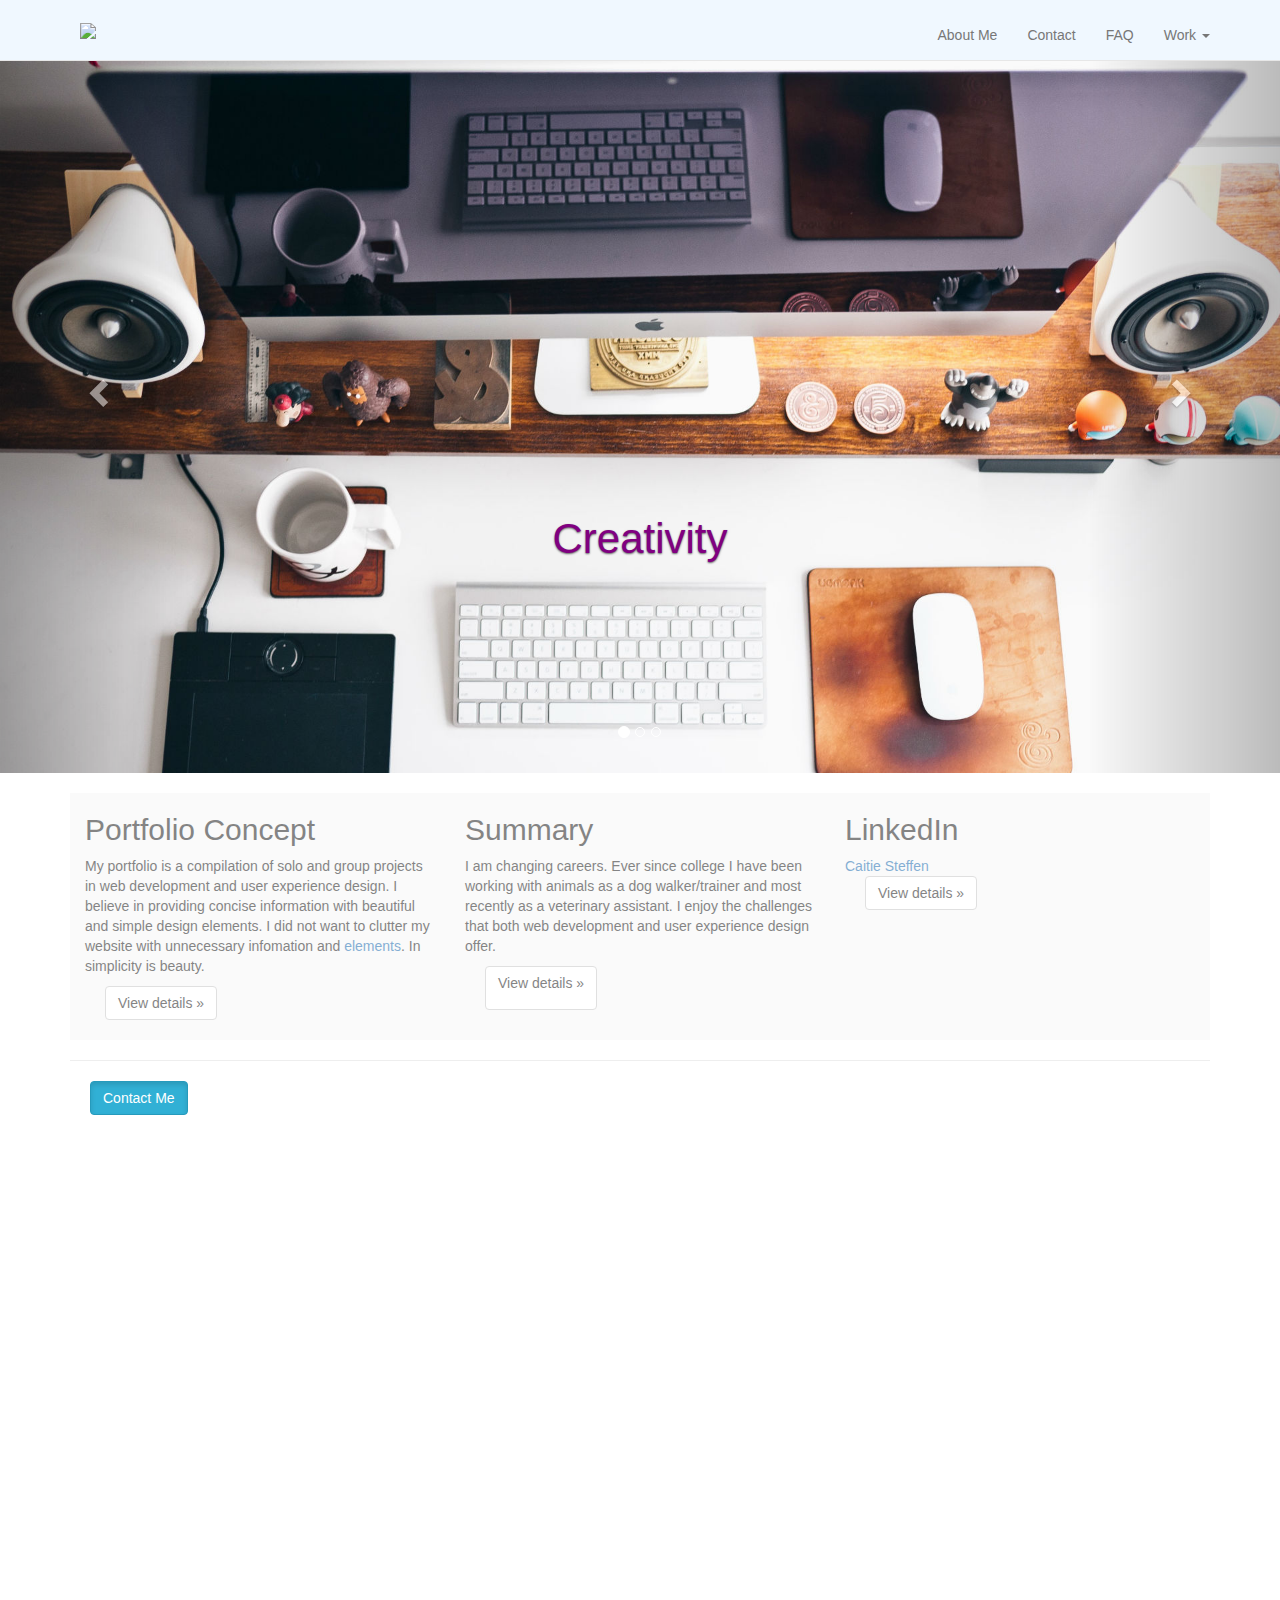
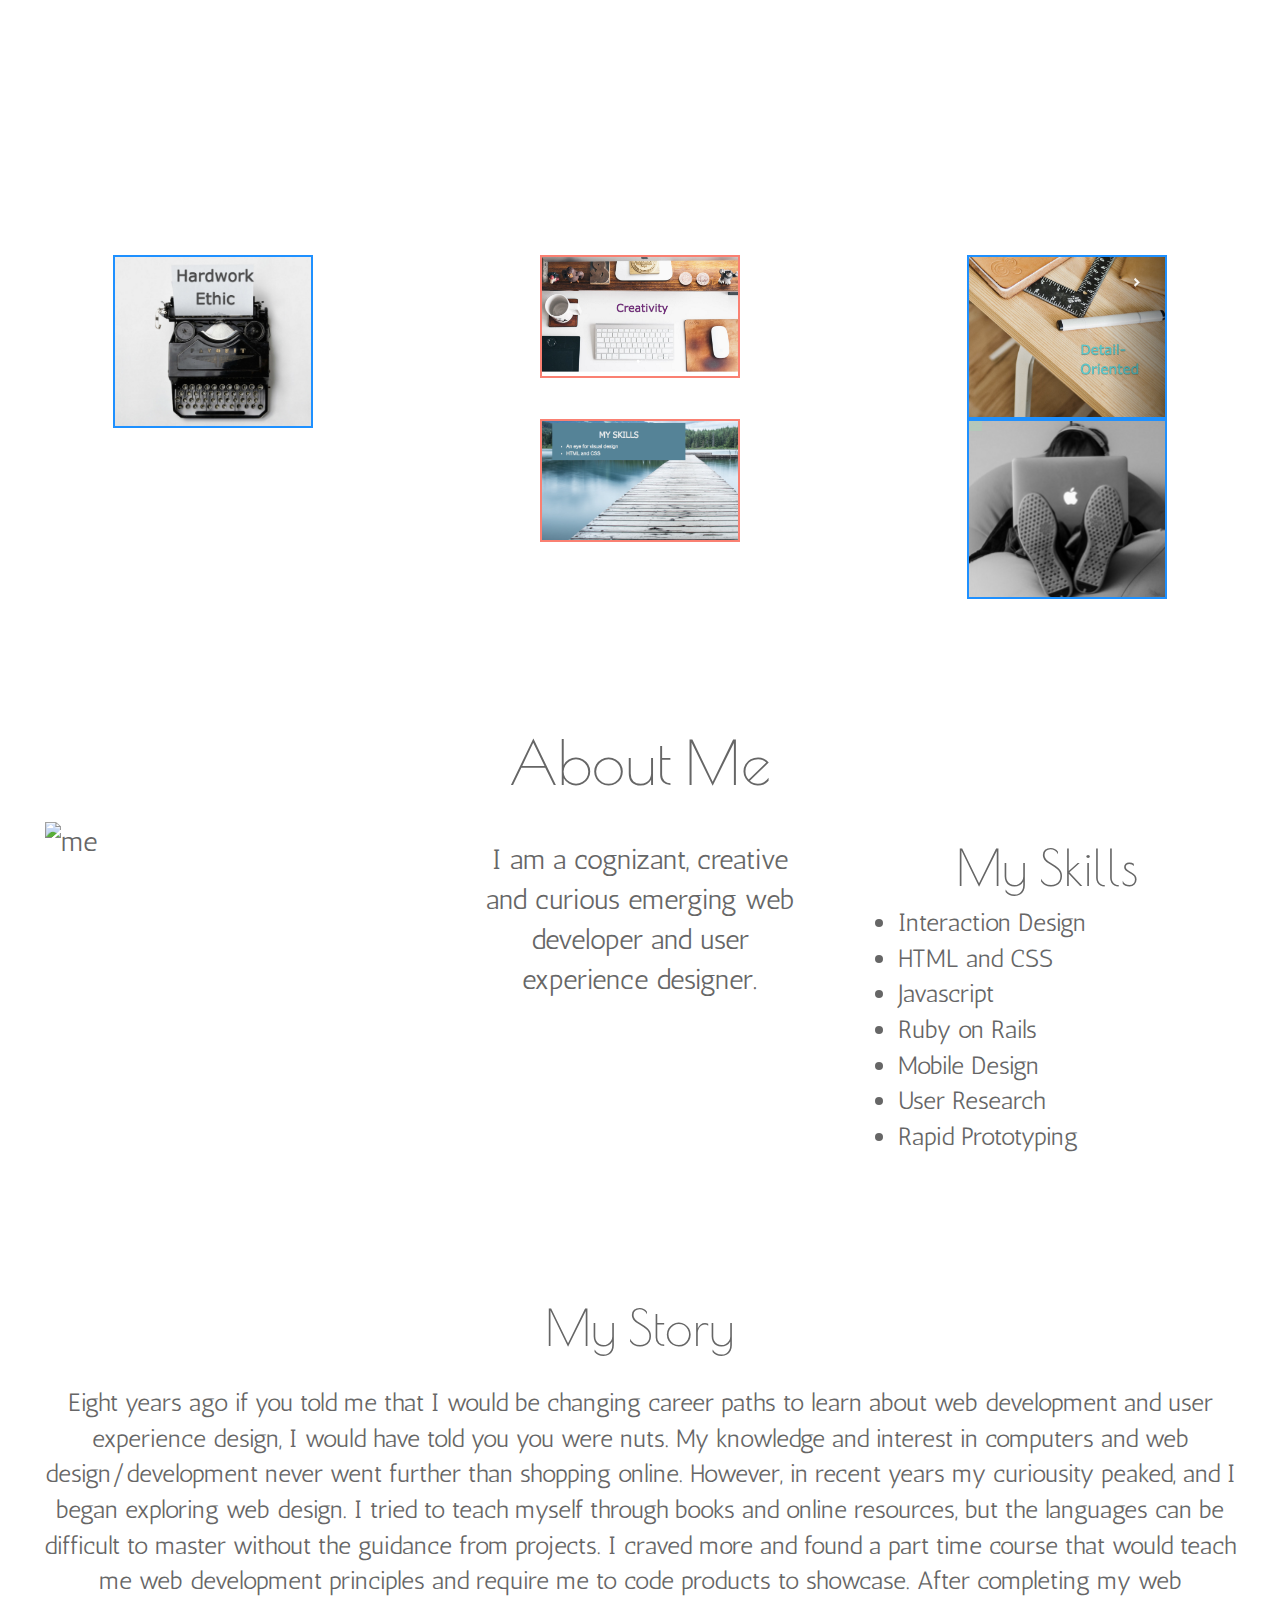
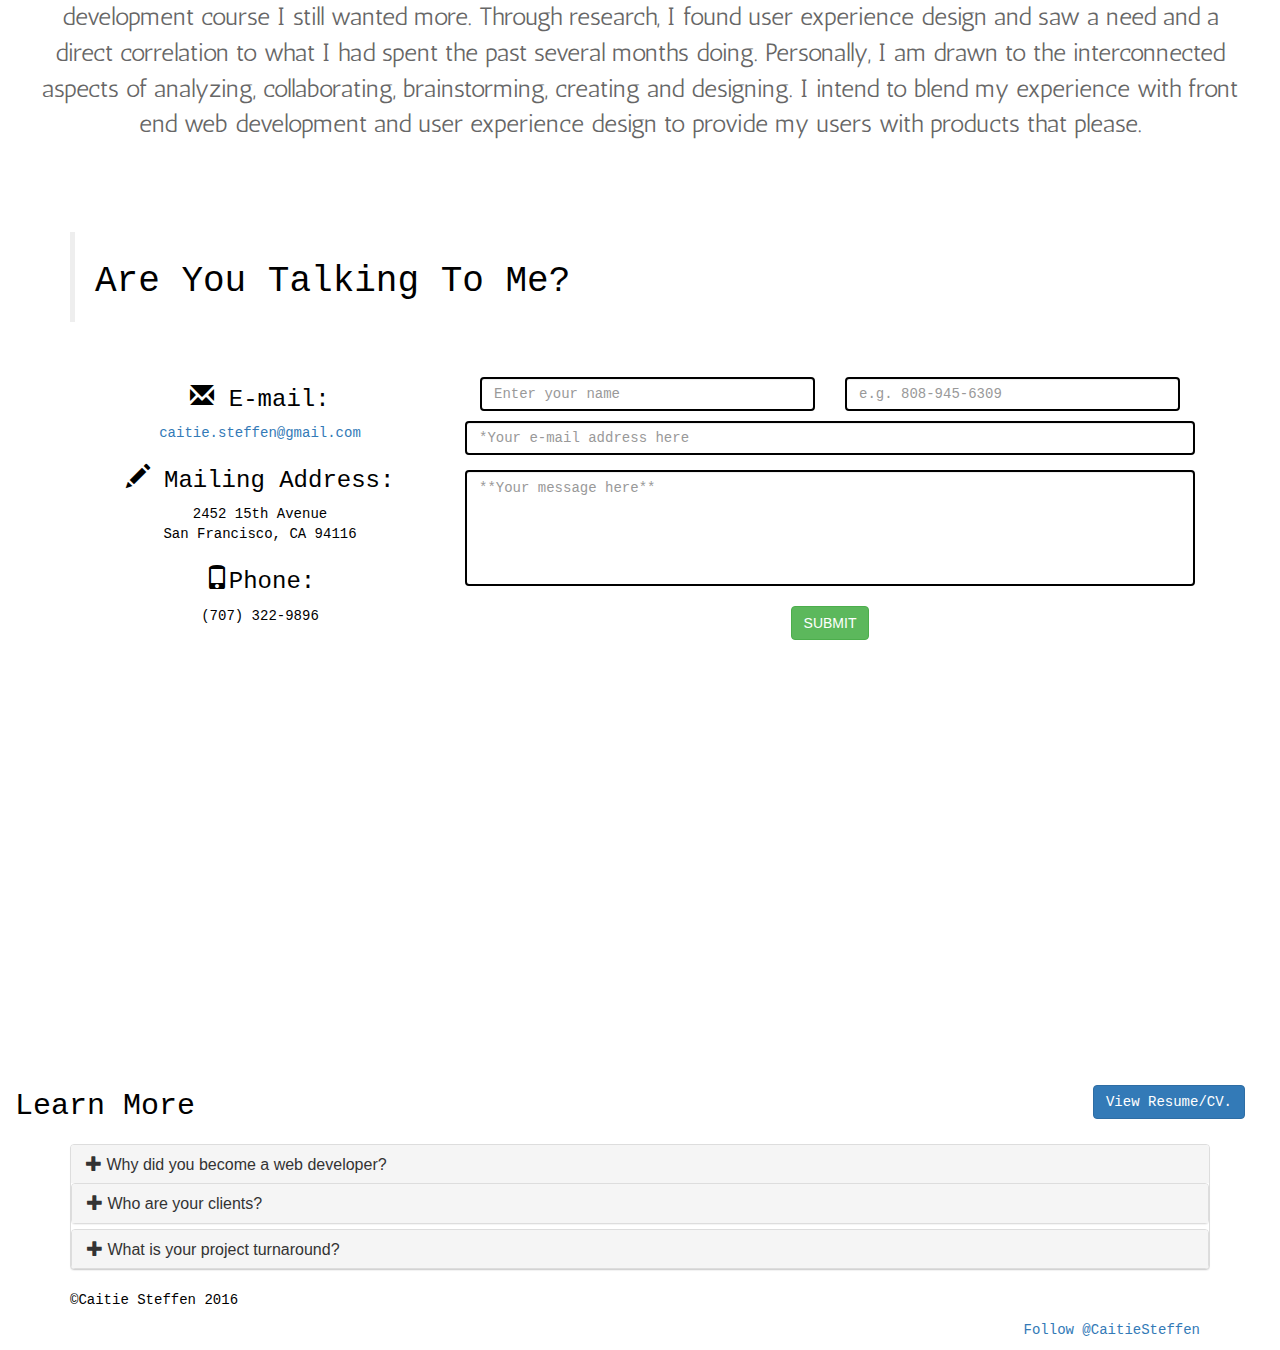
==== index.html @ 273c5be8 "removed image in about section" ====
<!DOCTYPE html>
<html lang="en">
  <head>
    <meta charset="utf-8">
    <meta http-equiv="X-UA-Compatible" content="IE=edge">
    <meta name="viewport" content="width=device-width, initial-scale=1">
    <!-- The above 3 meta tags *must* come first in the head; any other head content must come *after* these tags -->

    <title>Home</title>

    <!-- Bootstrap core CSS -->
    <link rel="stylesheet" href="http://maxcdn.bootstrapcdn.com/bootstrap/3.3.5/css/bootstrap.min.css">

    <!-- Custom styles for this template go here -->

    <link rel="stylesheet" href="css/styles.css">
    <!-- Google fonts -->
    <link href="https://fonts.googleapis.com/css?family=Poiret+One" rel="stylesheet">
    <link href="https://fonts.googleapis.com/css?family=Antic" rel="stylesheet">
    <!-- HTML5 shim and Respond.js for IE8 support of HTML5 elements and media queries -->
    <!--[if lt IE 9]>
      <script src="https://oss.maxcdn.com/html5shiv/3.7.2/html5shiv.min.js"></script>
      <script src="https://oss.maxcdn.com/respond/1.4.2/respond.min.js"></script>
    <![endif]-->
  
  </head>
    <body data-spy="scroll" data-target=".navbar">
      <!--navbar starts here-->
      <nav class="navbar navbar-default navbar-fixed-top" id="navbar" role="navigation">
        <div class="container-fluid">
          <div class="container anchor" id="process">
          <div class="navbar-header">
            <button type="button" class="navbar-toggle" data-toggle="collapse" data-target=".navbar-collapse">
              <span class="sr-only">Toggle navigation</span>
              <span class="icon-bar"></span>
              <span class="icon-bar"></span>
              <span class="icon bar"></span>
            </button>
            <div class="CS" "navbar-brand">
              <a href="#">
                <img src="img/logo.png"></img>
              </a>
            </div> <!--end projectName -->
          </div> <!--end navbar-header -->

        <nav class="navbar-collapse collapse">
          <ul class="nav navbar-nav navbar-right">
              <li><a href="#about">About Me</a></li>
               <li><a href="#contact">Contact</a></li>
              <li><a href="#FAQ">FAQ</a></li>
              <li role="presentation" class="dropdown">
                <a class="dropdown-toggle" data-toggle="dropdown" href="#" role="button" aria-haspopup="true" aria-expanded="false">
                  Work <span class="caret"></span>
                </a>
                <ul class="dropdown-menu">
                  <li><a href="#image1">Project 1</a></li>
                  <li><a href="#image6">Project 2</a></li>
                </ul>
              </li>
            </ul>
                
          </nav>
        </div><!--end nav container-->
      </nav><!--end navbar-->
  <!--Main text-->
  <div id="carousel-example-generic" class="carousel slide" data-ride="carousel">
    <!-- Indicators -->
    <ol class="carousel-indicators">
      <li data-target="#carousel-example-generic" data-slide-to="0" class="active"></li>
      <li data-target="#carousel-example-generic" data-slide-to="1"></li>
      <li data-target="#carousel-example-generic" data-slide-to="2"></li>
    </ol>

    <!-- Wrapper for slides -->
    <div class="carousel-inner" role="listbox">
      <div class="item active">
        <img src="img/phi1.jpg" alt="desktop">
        <div class="carousel-caption">
          <p class="subhead">Creativity</p>
        </div>
      </div>
      <div class="item">
        <img src="img/phi2.jpg" alt="typewriter">
        <div class="carousel-caption">
          <p class="subtext">Hardwork<br>Ethic</p>
        </div>
      </div>
      <div class="item">
        <img src="img/phi3.jpg" alt="desk">
        <div class="carousel-caption">
          <p class="sub">Detail-Oriented</p>
        </div>
      </div>
    </div>

    <!-- Controls -->
    <a class="left carousel-control" href="#carousel-example-generic" role="button" data-slide="prev">
      <span class="glyphicon glyphicon-chevron-left" aria-hidden="true"></span>
      <span class="sr-only">Previous</span>
    </a>
    <a class="right carousel-control" href="#carousel-example-generic" role="button" data-slide="next">
      <span class="glyphicon glyphicon-chevron-right" aria-hidden="true"></span>
      <span class="sr-only">Next</span>
    </a>
  </div>

    <div class="container">
      <!-- Example row of columns -->
      <div class="row" id="columns">
        <div class="col-md-4">
          <h2>Portfolio Concept</h2>
          <p>My portfolio is a compilation of solo and group projects in web development and user experience design. I believe in providing concise information with beautiful and simple design elements. I did not want to clutter my website with unnecessary infomation and <a href="#" title="More information" id="item1">elements</a>. In simplicity is beauty.</p>
          <p><button type="button" class="btn btn-default" data-toggle="tooltip" data-placement="top" title="More Information">View details &raquo;</button></p>
        </div><!-- /col -->
        <div class="col-md-4">
          <h2>Summary</h2>
          <p>I am changing careers. Ever since college I have been working with animals as a dog walker/trainer and most recently as a veterinary assistant. I enjoy the challenges that both web development and user experience design offer.  </p>
          <p><button type="button" class="btn btn-default" data-toggle="tooltip" data-placement="bottom" title="More Information">View details &raquo;</a></p>
        </div><!-- /col -->
        <div class="col-md-4">
          <h2>LinkedIn</h2>
          <div class="LI-profile-badge"  data-version="v1" data-size="medium" data-locale="en_US" data-type="vertical" data-theme="light" data-vanity="caitie-steffen"><a class="LI-simple-link" href='https://www.linkedin.com/in/caitie-steffen?trk=profile-badge'>Caitie Steffen</a></div>
          <p><button type="button" class="btn btn-default" data-toggle="tooltip" data-placement="right" title="More Information">View details &raquo;</button></p>
       </div><!-- /col -->
      </div><!-- /row -->

      <hr>
      <p><a class="btn btn-info btn-default active" href="#contact">Contact Me</a></p>
    </div> <!-- /container -->
    <div class="embed-responsive embed-responsive-16by9">
      <iframe width="560" height="315" id="apple" src="https://www.youtube.com/embed/TJ1SDXbij8Y" frameborder="0" allowfullscreen></iframe>
    </div><!--video-->
    <!--Work section-->
    <div class="container-fluid">
      <div class="row"
      id="work"></div>
    </div><!--row-->
    </div><!-- container -->
    <!--About section-->
    <div class="container" id="about">
      <div class="grouping">
        <div class="header">
          <h1>About Me</h1>
        </div><!-- header -->
      <div class="container-fluid">
      <div class="row"id="skills"></div>
        <div class="col-md-4 col-xs-6"><img class="idea" alt="me"></div>
        <div class="col-md-4 col-xs-6">
          <p>I am a cognizant, creative and curious emerging web developer and user experience designer.</p></div>
        <div class="col-md-4 col-xs-6">
          <h3>My Skills</h3>
            <ul id="skill-list">
              <li>Interaction Design <a href="#" title="More Information" id="item2"></a></li>
              <li>HTML and CSS</li>
              <li>Javascript</li>
              <li>Ruby on Rails</li>
              <li>Mobile Design</li>
              <li>User Research</li>
              <li>Rapid Prototyping</li>
          </ul></div>
        </div><!--skills-->
      <div class="main_text">
        <h3>My Story</h3>
        <p>Eight years ago if you told me that I would be changing career paths to learn about web development and user experience design, I would have told you you were nuts. My knowledge and interest in computers and web design/development never went further than shopping online. However, in recent years my curiousity peaked, and I began exploring web design. I tried to teach myself through books and online resources, but the languages can be difficult to master without the guidance from projects. I craved more and found a part time course that would teach me web development principles and require me to code products to showcase. After completing my web development course I still wanted more. Through research, I found user experience design and saw a need and a direct correlation to what I had spent the past several months doing. Personally, I am drawn to the interconnected aspects of analyzing, collaborating, brainstorming, creating and designing. I intend to blend my experience with front end web development and user experience design to provide my users with products that please.</p>
      <div class="clearfix"></div>
    
      </div><!-- main text-->
    </div><!--div grouping-->
    </div><!--div container-fluid-->
    </div><!--about container-->
    <!--contact section-->
    <div class="container" id="contact" data-stellar-background-ratio="0.5">
      <div class="container" id="info">
        <blockquote>  
        <h1>Are You Talking To Me?</h1>
        </blockquote>
      </div><!-- contact container -->
      <div class="container">
        <div class="row" id="information">
        <div class="col-lg-4 col-md-4">
          <h3><span class="glyphicon glyphicon-envelope"></span> E-mail:</h3>
          <a class="mail" href="http://gmail.com">caitie.steffen@gmail.com</a>
          <h3><span class="glyphicon glyphicon-pencil"></span> Mailing Address:</h3>
          <p>2452 15th Avenue<br>San Francisco, CA 94116</p>
          <h3><span class="glyphicon glyphicon-phone"> </span>Phone:</h3>
          <p>(707) 322-9896</p>
        </div>
        <div class="col-lg-8 col-md-8">
          <form>
            <div class="form-group">
              <div class="col-md-6 col-sm-6">
              <input type="text" class="form-control" name="name" id="name" placeholder="Enter your name">
              <label class="sr-only" for="name">First and Last Name:</label>
              </input>
            </div>
            </div><!--name-->
            <div class="form-group"> 
              <div class="col-md-6 col-sm-6"> 
              <input type="tel" class="form-control" name="phone" id="phone" pattern="^\d{3}-\d{3}-\d{4}$" placeholder="e.g. 808-945-6309" optional="optional"><label class="sr-only" for="phonenum">Phone Number:</label>
              </input>  
            </div>
            </div><!--phone-->
            <div class="form-group">
              <input type="email" class="form-control" name="email" id="email" required="required" placeholder="*Your e-mail address here">
              <label class="sr-only" title="enter an e-mail address" for="email">Email Address:</label>
              </input>
            </div><!--email-->
            <textarea style="resize:none"class="form-control"name="message-area"id="message-area"cols="40"rows="5" required="required"placeholder="**Your message here**"class="message-box"></textarea>
              <p id="char-count"></p>
              <p id="visible-comment"></p>
            <button type="submit" class="btn btn-success" id="form">Submit</button>
          </form>
        </div>
      </div><!-- row -->
    </div><!--contact-->
    <!--comment out
    <iframe width="100%" height="450" frameborder="0" style="border:0" src="https://www.google.com/maps/embed/v1/place?q=place_id:ChIJYecpZ5N9j4ART267RrbVii4&key=AIzaSyC7C6fE78wDiqAfyLgjjH3JO01crHCf-30" allowfullscreen></iframe>-->
    <div id="map"></div>
    <div class="row">
      <h2 class="learn-more">Learn More</h2>
        <div class="modal-button">
          <button class="btn btn-primary" data-toggle="modal" data-target="#myModal">View Resume/CV.</button>
        </div>
        <div id="myModal" class="modal fade" role="dialog" data-backdrop="static" data-keyboard="false">
          <div class="modal-dialog modal-lg">
          <!--modal content-->
            <div class="modal-content">
              <div class="modal-header">
                <h4 class="modal-title" id="myModalLabel">Resume</h4>
                <button type="button" class="close" data-dismiss="modal" aria-label="Close"><span aria-hidden="true">&times;</span></button>
              </div>
              <div class="modal-body">
                <embed id="resume" src="">
              </div><!--modal body-->
            </div><!--modal content-->
          </div><!--modal dialog-->
        </div><!--#mymodal-->
      </div><!--learn more-->
      <!--FAQ section-->
      <div class="container" id="FAQ">
          <div class="panel-group" id="accordion">
          <div class="panel panel-default">
          <div class="panel-heading">
            <h4 class="panel-title">
              <a data-toggle="collapse" data-parent="#missingcode" href="#collapseOne">
                <a data-toggle="collapse" data-parent="#accordion" href="#collapseOne"><span class="glyphicon glyphicon-plus"></span></a> Why did you become a web developer?
              </a>
            </h4>
          </div>
      <div id="collapseOne" class="panel-collapse collapse">
        <div class="panel-body">
        I wanted to find a career that implemented design, writing and attention to detail.
        </div>
      </div>
      <div class="panel panel-default">
      <div class="panel-heading">
        <h4 class="panel-title">
          <a data-toggle="collapse" data-parent="#missingcode" href="#collapseTwo">
            <a data-toggle="collapse" data-parent="#accordion" href="#collapseTwo"><span class="glyphicon glyphicon-plus"></span></a> Who are your clients?
          </a>
        </h4>
      </div>
      <div id="collapseTwo" class="panel-collapse collapse">
        <div class="panel-body">
        My clients are primarily small businesses located in Northern California.
        </div>
      </div>
      </div>
      <div class="panel panel-default">
      <div class="panel-heading">
        <h4 class="panel-title">
          <a data-toggle="collapse" data-parent="#missingcode" href="#collapseThree">
            <a data-toggle="collapse" data-parent="#accordion" href="#collapseThree"><span class="glyphicon glyphicon-plus"></span></a> What is your project turnaround?
          </a>
        </h4>
      </div>
      <div id="collapseThree" class="panel-collapse collapse">
        <div class="panel-body">
        Depending on the varying amount of re-drafts and re-designs, I can produce a new websitie in approximately 3 weeks time. 
        </div>
      </div>
    </div>
    </div>
    </div><!-- container -->
  <footer>
  <div class="footer">&copy;Caitie Steffen 2016
  </div>
  <a href="https://twitter.com/CaitieSteffen" class="twitter-follow-button" data-show-count="false">Follow @CaitieSteffen</a>
  <div id="fb-root"></div>
  <div class="fb-like" data-href="https://www.lifeguard-parrot-17386.bitballoon.com" data-layout="standard" data-action="like" data-show-faces="false" data-share="true"></div>
  </footer>
 
    <!-- ============================= -->
    <!-- All your JavaScript comes now -->
    <!-- ============================= -->
  <script src="https://ajax.googleapis.com/ajax/libs/jquery/1.11.3/jquery.min.js"></script>
    <!-- Bootstrap core JS -->
  <script src="https://maxcdn.bootstrapcdn.com/bootstrap/3.3.5/js/bootstrap.min.js"></script>
    <!-- Can place script tags with JavaScript files here -->

  <script src="js/scripts.js"></script>
  <script src="js/work.js"></script>

  <script src="js/jquery.stellar.min.js"></script>

  <script src="https://maps.googleapis.com/maps/api/js?key=AIzaSyCFJTnB29jJ0-Kkfv5AQNoyLIBeI2yF3Jo&callback=initMap"
    async defer></script>


</body>
</html>
---- css/styles.css ----
/*Navbar*/

body {
	position: relative;
}
.CS {
	padding: 10px;
}
.anchor {
	padding-top: 10px
}
.mail:visited {
	color: #38eeff;
}
/*** Main text ***/

#carousel-example-generic {
	padding-top: 53px;
}
.carousel-caption p {
	font-size: 3em;
	font-family: verdana, tahoma, helvetica, sans-serif;
}
p.subhead {
	margin: 20%;
	color: #800080;
}
p.subtext {
	margin-bottom: 50%;
	color: #4a4a4a;
}
p.sub {
	margin: 30% 65% 60%;
	color: #00cdcd;
}
#columns {
	background: #f7f7f7;
	opacity: 0.6;
	margin: 20px 0 0;
}
#apple {
	padding: 20px;
}
#image4 {
	height: auto;
}
#image7 {
	height: auto;
}
.btn {
	margin: 0 20px 10px;
}
@media (max-width: 767px) {
	p.subhead,
	p.subtext,
	p.sub {
			display: none !important;
	}
}
.caption p {
	font-size: 1.5em;
	font-family: Verdana, tahoma, arial, sans-serif;
	text-align: center;
	position: relative;
	display: block !important;
}
/***work***/
.work-img {
	display: block;
	margin: auto;
	max-width: 200px;
	position: relative;
}
.info {
	position: absolute;
	top: 15%;
	left: 22%;
	color: #fff;
	font-family: Verdana;
	text-transform: Uppercase;
	font-weight: 700;
	letter-spacing: 0.5em;
	line-height: 1.6;
	display: none;
}
.proj-title {
	font-weight: 100;
}

/**** About ****/

#about {
	background-image: url("../img/nowhere.jpg");
	background-attachment: fixed;
	background-size: cover;
	width: auto;
	background-repeat: no-repeat;
	padding-bottom: 20px;
}
.grouping {
	width: 100%;
}
.grouping p {
	margin: 20px;
	text-align: center;
}
.header h1 {
	text-align: center;
	border: 5px solid white;
	margin: 10% 30px 20px;
}
img {
	max-width: 100%;
}
@media (max-width: 767px) {
	.container-fluid p {
		display: none !important;
	}
}
@media (max-width: 480px) {
	body.about {
		background-image: none !important;
		background-color: #e3e3e3;
	}
}
.main_text h3 {
	margin-top: 10%;
	padding: 10px;
}
.main_text p {
	clear: both;
	margin-bottom: 20px;
}

/*About typography*/

.header h1 {
	font-family: 'Poiret One', Geneva, verdana, Helvetica, Arial, sans-serif;
	font-size: 60px;
}
.header h3 {
	font-family: 'Poiret One', Geneva, verdana, Helvetica, Arial, sans-serif;
	font-size: 25px;
}
#about {
	font-family: 'Antic', Helvetica, Arial, sans-serif;
	color: #666666;
	font-size: 28px;
	-webkit-margin-before: 0;
}
ul#skill-list > li {
	font-family: 'Antic' Tahoma, Helvetica, Arial, sans-serif;
	font-size: 25px;
}
#about h3 {
	font-family: 'Poiret One', Helvetica, Arial, sans-serif;
	text-align: center;
	font-size: 50px;
}
.main_text p {
	text-align: center;
	font-size: 25px;
	font-weight: 200;
	font-family: 'Antic', tahoma, Helvetica, verdana, sans-serif;
}

/*** contact ***/

#contact {
	background-image: url("../img/connect.jpg");
	background-attachment: fixed;
	background-size: cover;
	width: 100%;
	color: black;
	padding-top: 50px;
	text-align: left;
	font-family: courier, helvetica, arial, sans-serif;
}
#information {
	text-align: center;
	display: inline;
	font-family: Courier, helvetica, arial, sans-serif;
	font-size: 1em;
} 
span.glyphicon:hover {
	background-color: white;
}
.contact h1 {
	color: #383838;
}

/** form **/

#phone,
#name {
	margin-bottom: 10px;
	width: 100%;
}
#form {
	margin: 10px;
	position: relative;
	font-family: verdana, arial, sans-serif;
	text-transform: uppercase;
}

/*Learn More*/

.learn-more {
	text-align: left;
	float: left;
	padding-left: 15px;
}
.modal-button {
	float: right;
	padding: 15px;
}
#resume {
	height: 500px;
	width: 100%;
	padding: 10px;
}
.top {
	background-color: #c2d6df;
}
.panel-title {
	font-family: verdana, helvetica, tahoma, sans-serif;
}
.panel-heading {
	background-color: #c2d6df;
}
.panel-body {
	font-family: tahoma, verdana, helvetica, sans-serif;
	text-decoration: none;
}

/*map*/
#map {
	height: 400px;
	width: 100%;
}

/*footer*/

.twitter-follow-button {
	margin: 10px;
	float: right;
}
.fb-like {
	margin: 10px;
	position: relative;
	left: 50%;
}
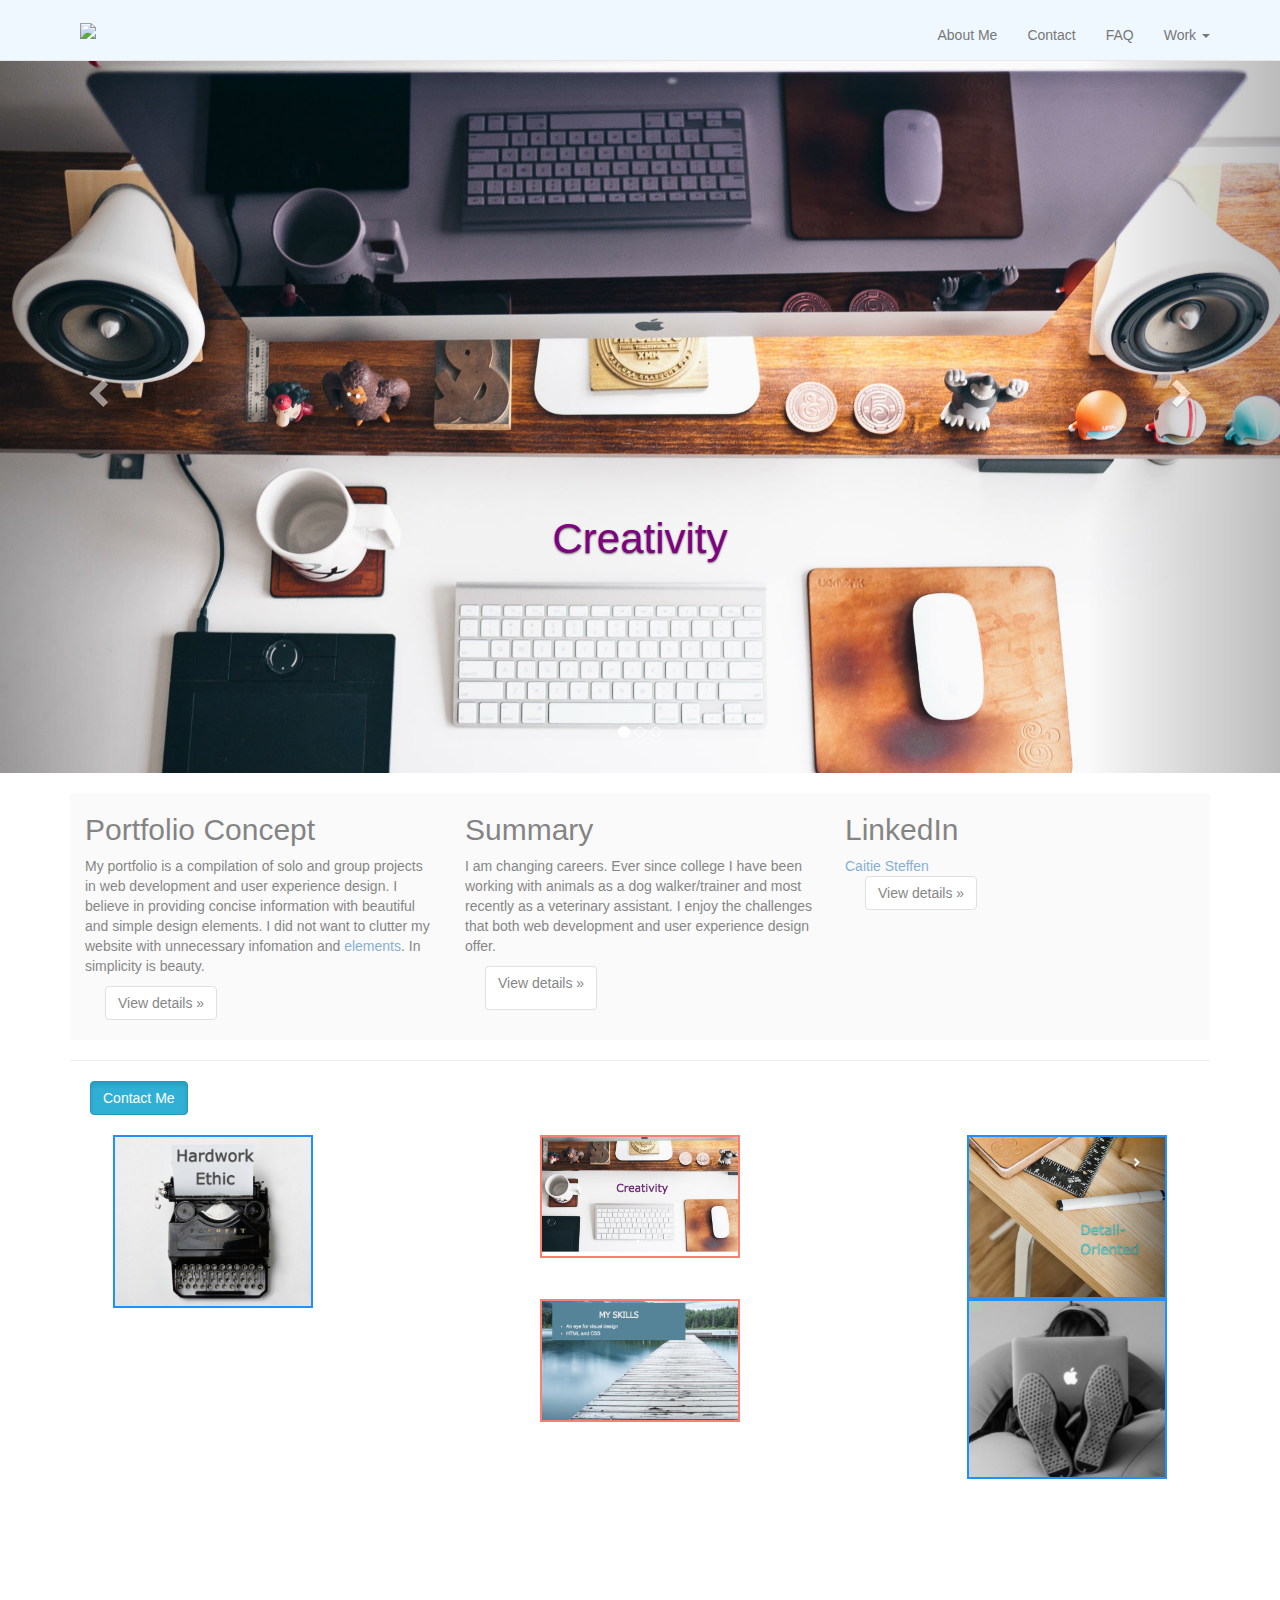
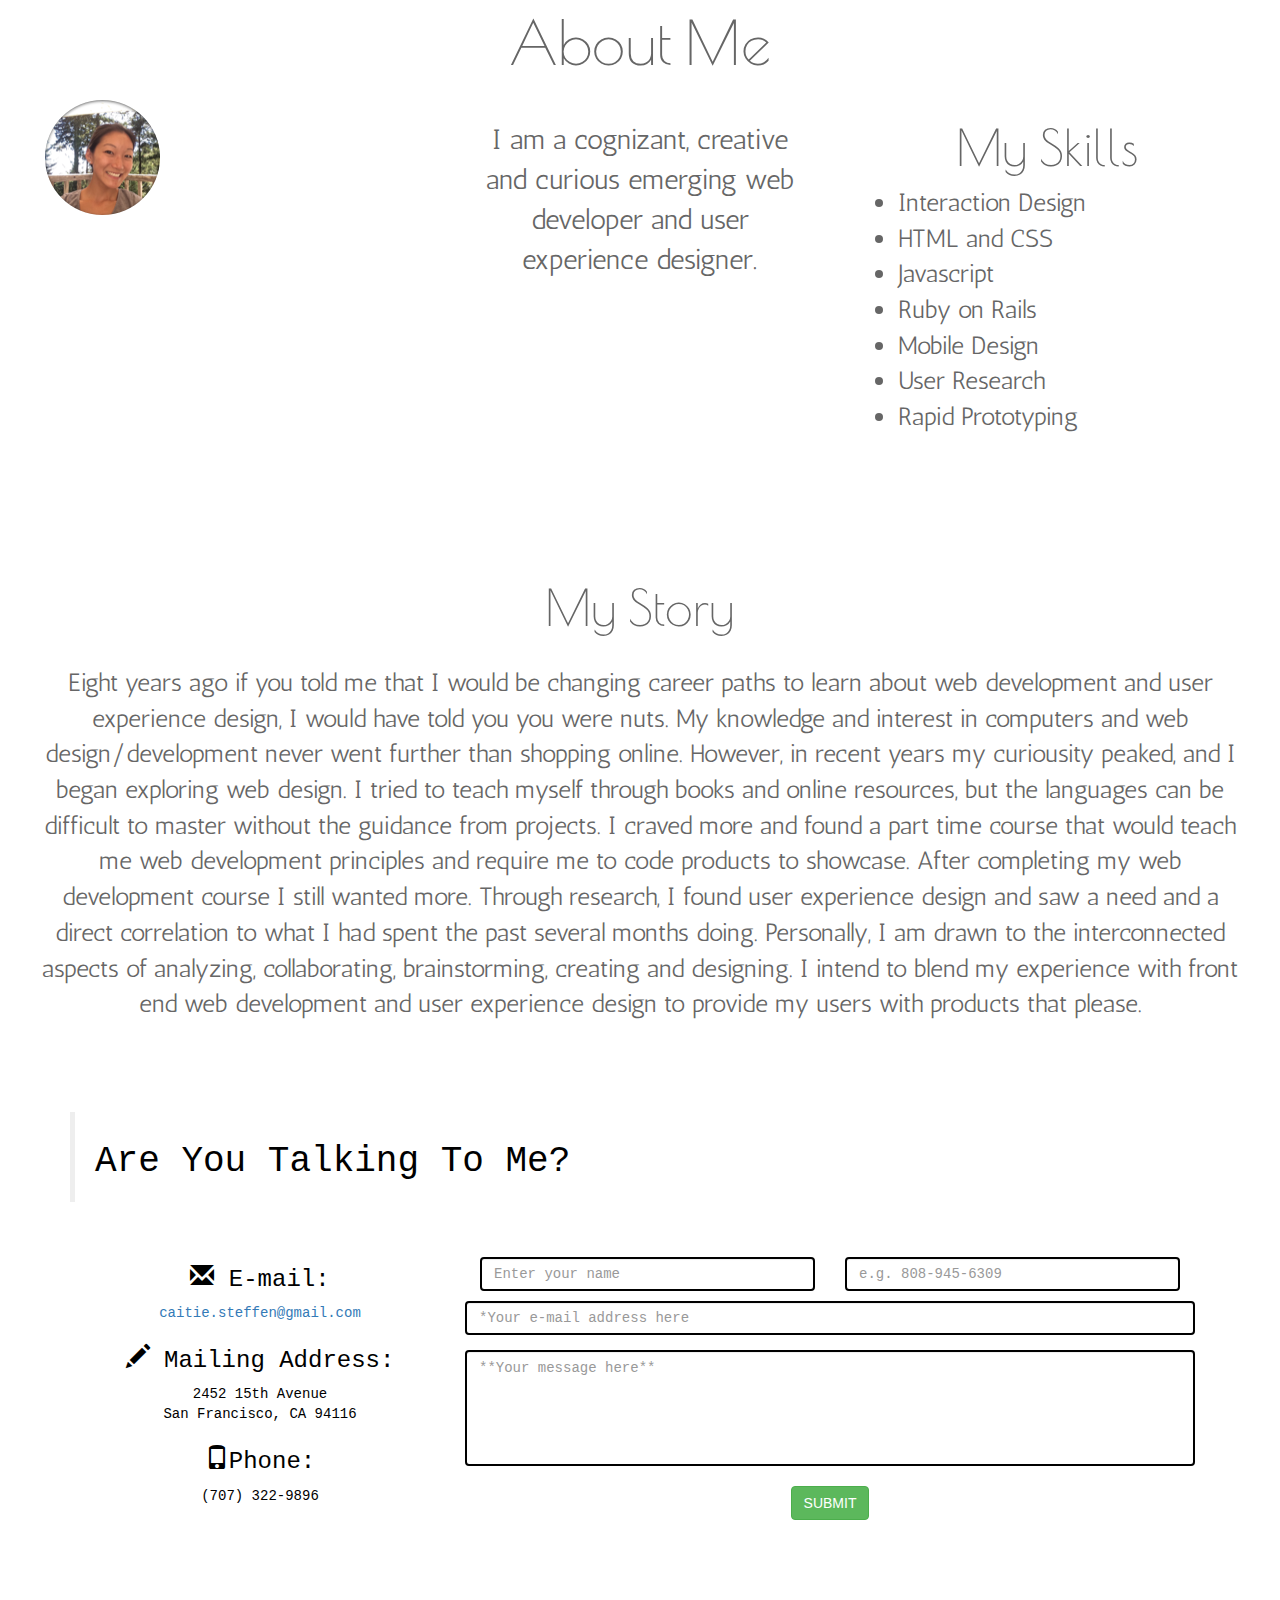
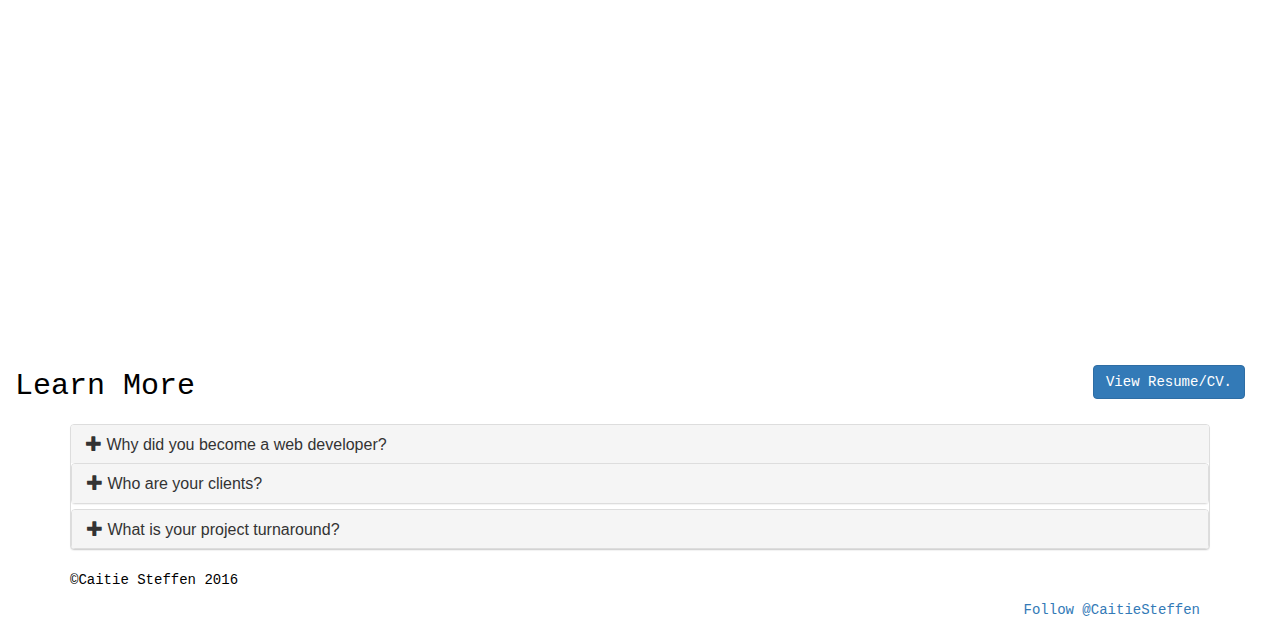
==== commit 2109699a: "added profile pic and resume" ====
--- a/index.html
+++ b/index.html
@@ -127,9 +127,6 @@
       <hr>
       <p><a class="btn btn-info btn-default active" href="#contact">Contact Me</a></p>
     </div> <!-- /container -->
-    <div class="embed-responsive embed-responsive-16by9">
-      <iframe width="560" height="315" id="apple" src="https://www.youtube.com/embed/TJ1SDXbij8Y" frameborder="0" allowfullscreen></iframe>
-    </div><!--video-->
     <!--Work section-->
     <div class="container-fluid">
       <div class="row"
@@ -144,7 +141,7 @@
         </div><!-- header -->
       <div class="container-fluid">
       <div class="row"id="skills"></div>
-        <div class="col-md-4 col-xs-6"><img class="idea" alt="me"></div>
+        <div class="col-md-4 col-xs-6"><img class="idea" src="img/profile.png" alt="me"></div>
         <div class="col-md-4 col-xs-6">
           <p>I am a cognizant, creative and curious emerging web developer and user experience designer.</p></div>
         <div class="col-md-4 col-xs-6">
@@ -230,7 +227,7 @@
                 <button type="button" class="close" data-dismiss="modal" aria-label="Close"><span aria-hidden="true">&times;</span></button>
               </div>
               <div class="modal-body">
-                <embed id="resume" src="">
+                <embed id="resume" src="resume.pdf">
               </div><!--modal body-->
             </div><!--modal content-->
           </div><!--modal dialog-->
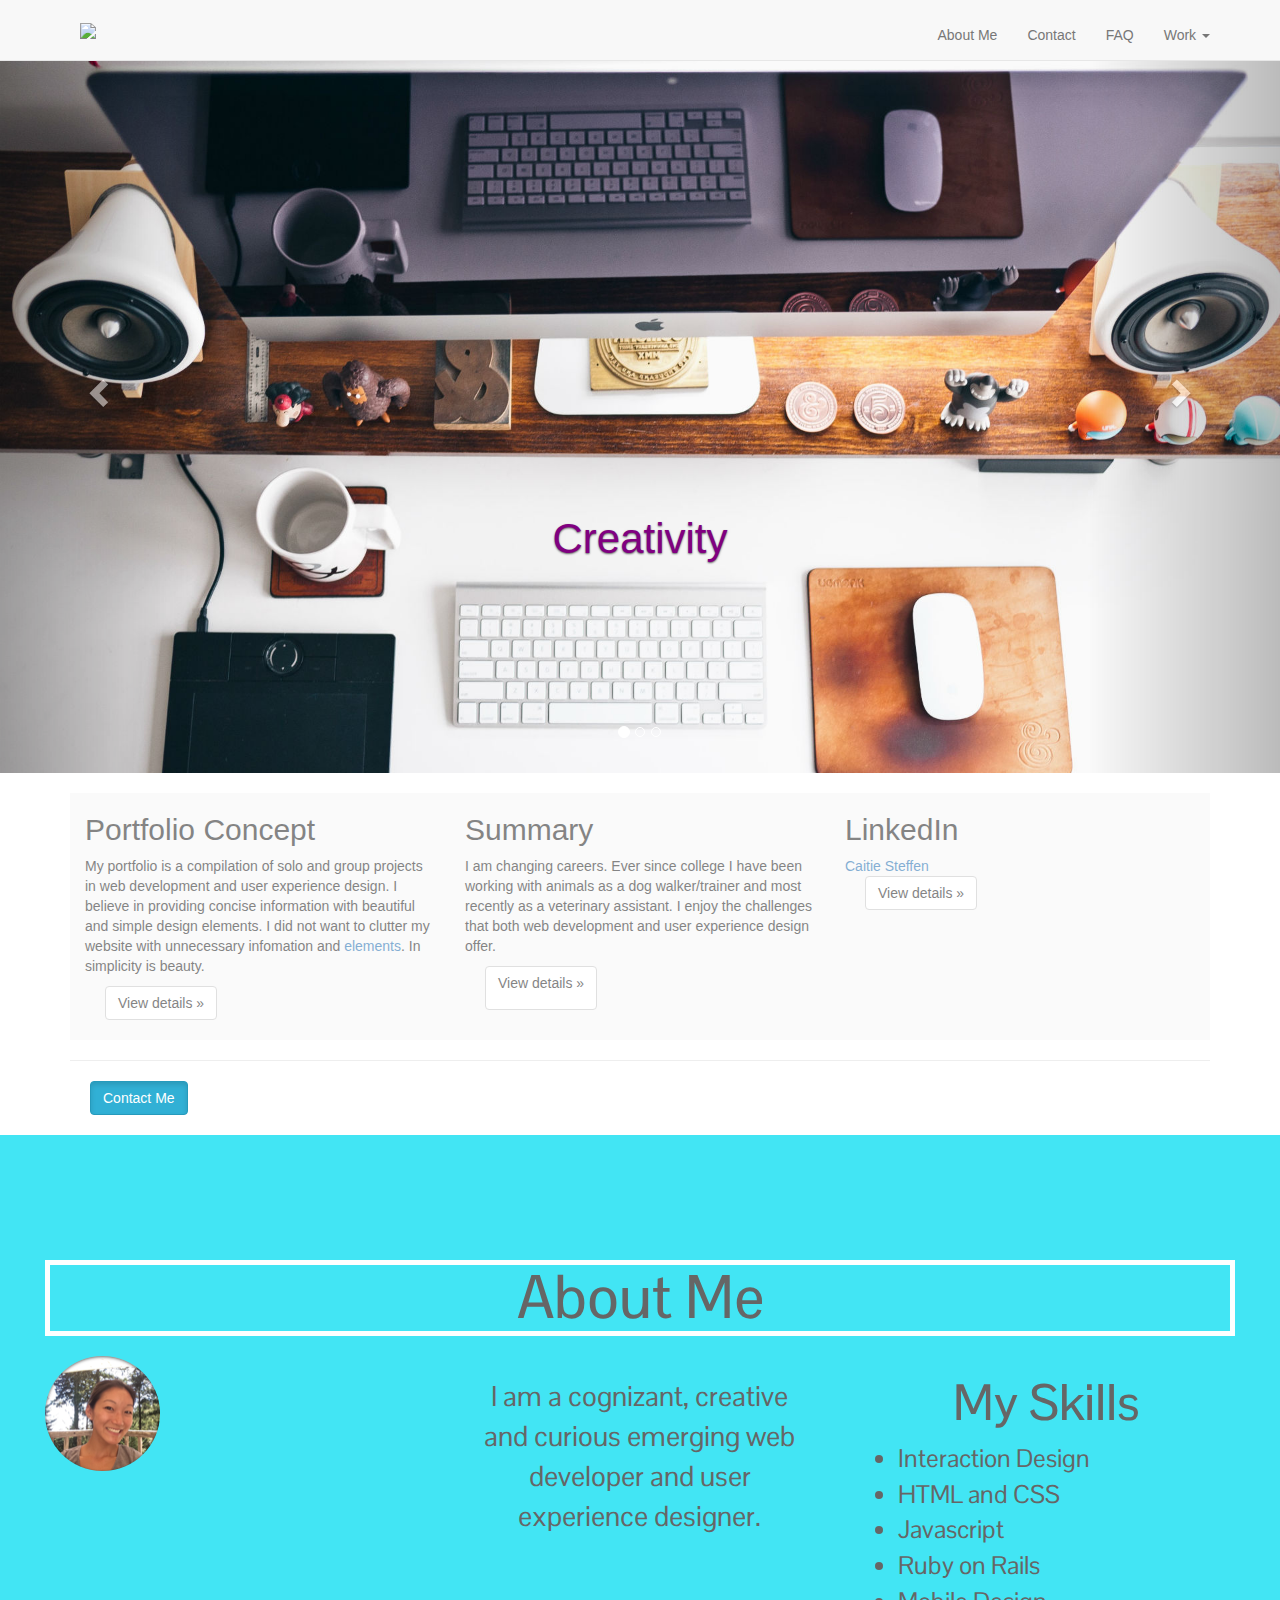
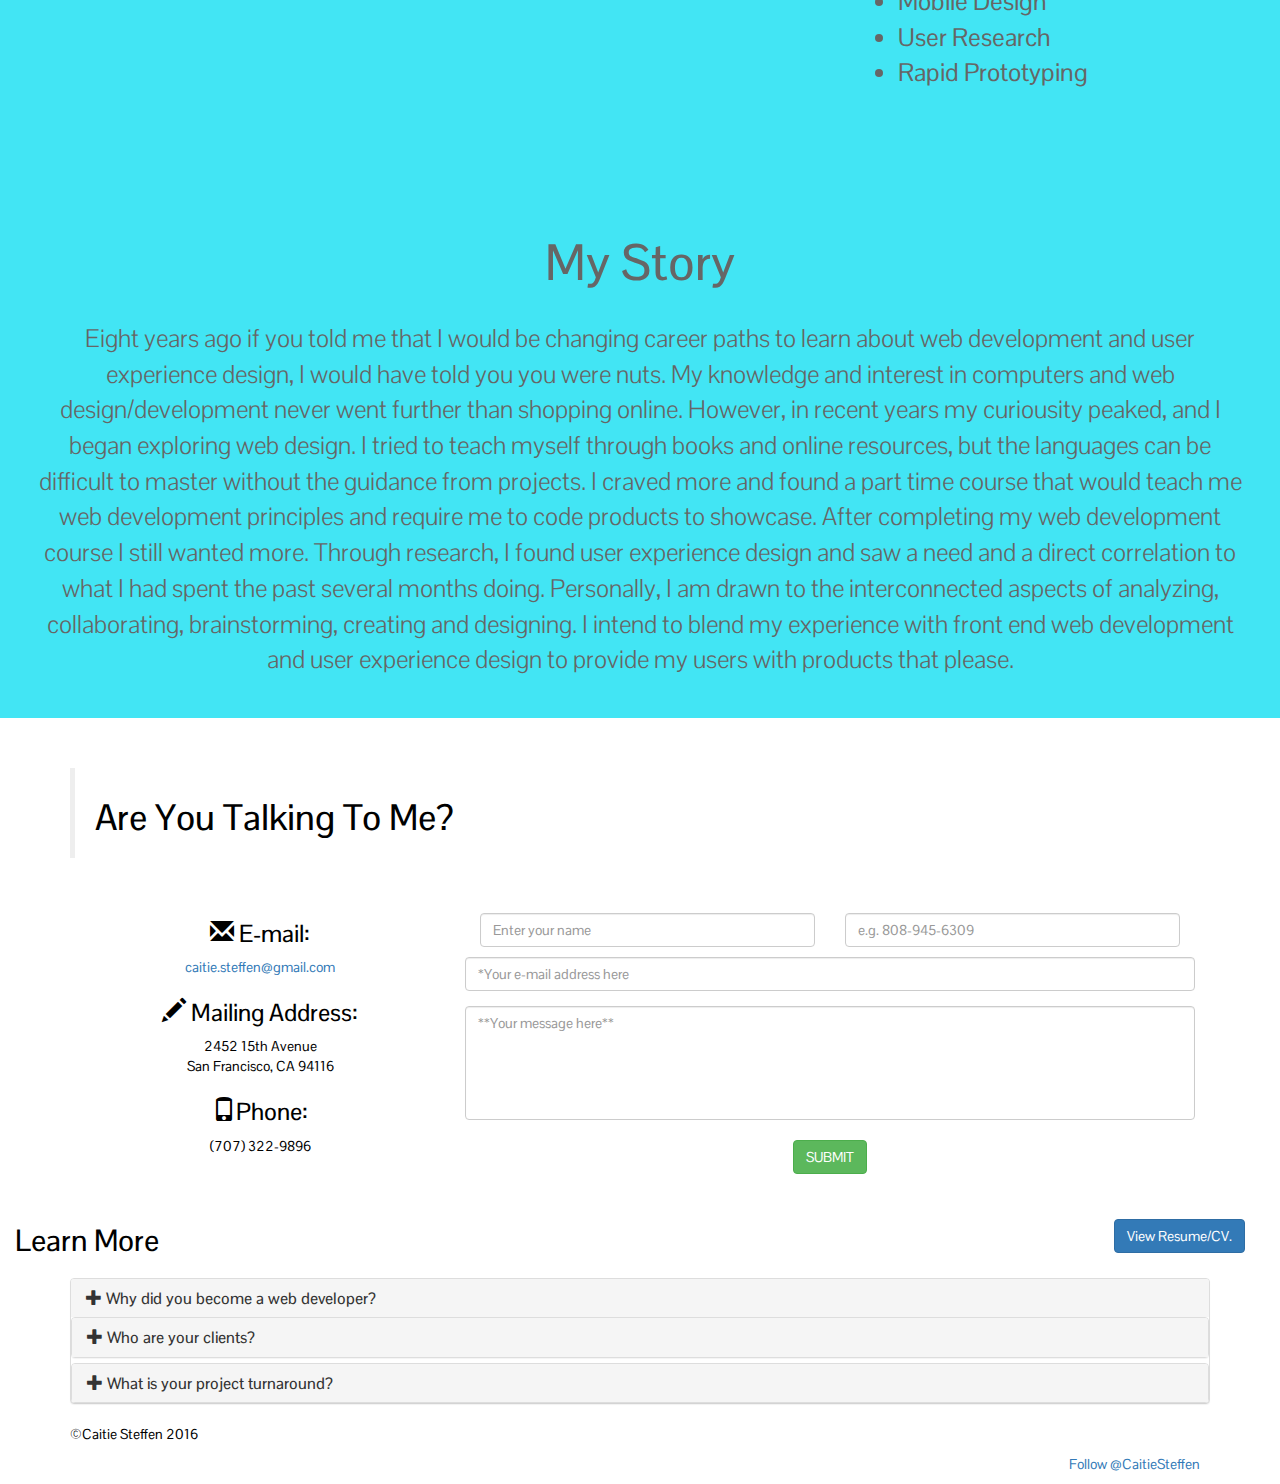
==== commit 1ccf65f7: "removed google map, removed fixed images, changed font family to one sans serif font, removed youtub" ====
--- a/index.html
+++ b/index.html
@@ -15,8 +15,7 @@
 
     <link rel="stylesheet" href="css/styles.css">
     <!-- Google fonts -->
-    <link href="https://fonts.googleapis.com/css?family=Poiret+One" rel="stylesheet">
-    <link href="https://fonts.googleapis.com/css?family=Antic" rel="stylesheet">
+    <link href="https://fonts.googleapis.com/css?family=Pontano+Sans" rel="stylesheet">
     <!-- HTML5 shim and Respond.js for IE8 support of HTML5 elements and media queries -->
     <!--[if lt IE 9]>
       <script src="https://oss.maxcdn.com/html5shiv/3.7.2/html5shiv.min.js"></script>
@@ -290,7 +289,7 @@
     <!-- ============================= -->
     <!-- All your JavaScript comes now -->
     <!-- ============================= -->
-  <script src="https://ajax.googleapis.com/ajax/libs/jquery/1.11.3/jquery.min.js"></script>
+
     <!-- Bootstrap core JS -->
   <script src="https://maxcdn.bootstrapcdn.com/bootstrap/3.3.5/js/bootstrap.min.js"></script>
     <!-- Can place script tags with JavaScript files here -->
--- a/css/styles.css
+++ b/css/styles.css
@@ -19,7 +19,7 @@
 }
 .carousel-caption p {
 	font-size: 3em;
-	font-family: verdana, tahoma, helvetica, sans-serif;
+	ffont-family: 'Pontano Sans', sans-serif;
 }
 p.subhead {
 	margin: 20%;
@@ -59,7 +59,7 @@
 }
 .caption p {
 	font-size: 1.5em;
-	font-family: Verdana, tahoma, arial, sans-serif;
+	font-family: 'Pontano Sans', sans-serif;
 	text-align: center;
 	position: relative;
 	display: block !important;
@@ -76,8 +76,7 @@
 	top: 15%;
 	left: 22%;
 	color: #fff;
-	font-family: Verdana;
-	text-transform: Uppercase;
+	font-family: 'Pontano Sans', sans-serif;
 	font-weight: 700;
 	letter-spacing: 0.5em;
 	line-height: 1.6;
@@ -90,9 +89,7 @@
 /**** About ****/
 
 #about {
-	background-image: url("../img/nowhere.jpg");
-	background-attachment: fixed;
-	background-size: cover;
+	background-color: #42e5f4;
 	width: auto;
 	background-repeat: no-repeat;
 	padding-bottom: 20px;
@@ -135,25 +132,25 @@
 /*About typography*/
 
 .header h1 {
-	font-family: 'Poiret One', Geneva, verdana, Helvetica, Arial, sans-serif;
+	font-family: 'Pontano Sans', sans-serif;
 	font-size: 60px;
 }
 .header h3 {
-	font-family: 'Poiret One', Geneva, verdana, Helvetica, Arial, sans-serif;
+	font-family: 'Pontano Sans', sans-serif;
 	font-size: 25px;
 }
 #about {
-	font-family: 'Antic', Helvetica, Arial, sans-serif;
+	font-family: 'Pontano Sans', sans-serif;
 	color: #666666;
 	font-size: 28px;
 	-webkit-margin-before: 0;
 }
 ul#skill-list > li {
-	font-family: 'Antic' Tahoma, Helvetica, Arial, sans-serif;
+	font-family: 'Pontano Sans', sans-serif;
 	font-size: 25px;
 }
 #about h3 {
-	font-family: 'Poiret One', Helvetica, Arial, sans-serif;
+	font-family: 'Pontano Sans', sans-serif;
 	text-align: center;
 	font-size: 50px;
 }
@@ -161,25 +158,22 @@
 	text-align: center;
 	font-size: 25px;
 	font-weight: 200;
-	font-family: 'Antic', tahoma, Helvetica, verdana, sans-serif;
+	font-family: 'Pontano Sans', sans-serif;
 }
 
 /*** contact ***/
 
 #contact {
-	background-image: url("../img/connect.jpg");
-	background-attachment: fixed;
-	background-size: cover;
 	width: 100%;
 	color: black;
 	padding-top: 50px;
 	text-align: left;
-	font-family: courier, helvetica, arial, sans-serif;
+	font-family: 'Pontano Sans', sans-serif;
 }
 #information {
 	text-align: center;
 	display: inline;
-	font-family: Courier, helvetica, arial, sans-serif;
+	font-family: 'Pontano Sans', sans-serif;
 	font-size: 1em;
 } 
 span.glyphicon:hover {
@@ -199,7 +193,7 @@
 #form {
 	margin: 10px;
 	position: relative;
-	font-family: verdana, arial, sans-serif;
+	font-family: 'Pontano Sans', sans-serif;
 	text-transform: uppercase;
 }
 
@@ -223,20 +217,14 @@
 	background-color: #c2d6df;
 }
 .panel-title {
-	font-family: verdana, helvetica, tahoma, sans-serif;
+	font-family: 'Pontano Sans', sans-serif;
 }
 .panel-heading {
 	background-color: #c2d6df;
 }
 .panel-body {
-	font-family: tahoma, verdana, helvetica, sans-serif;
+	font-family: 'Pontano Sans', sans-serif;
 	text-decoration: none;
-}
-
-/*map*/
-#map {
-	height: 400px;
-	width: 100%;
 }
 
 /*footer*/
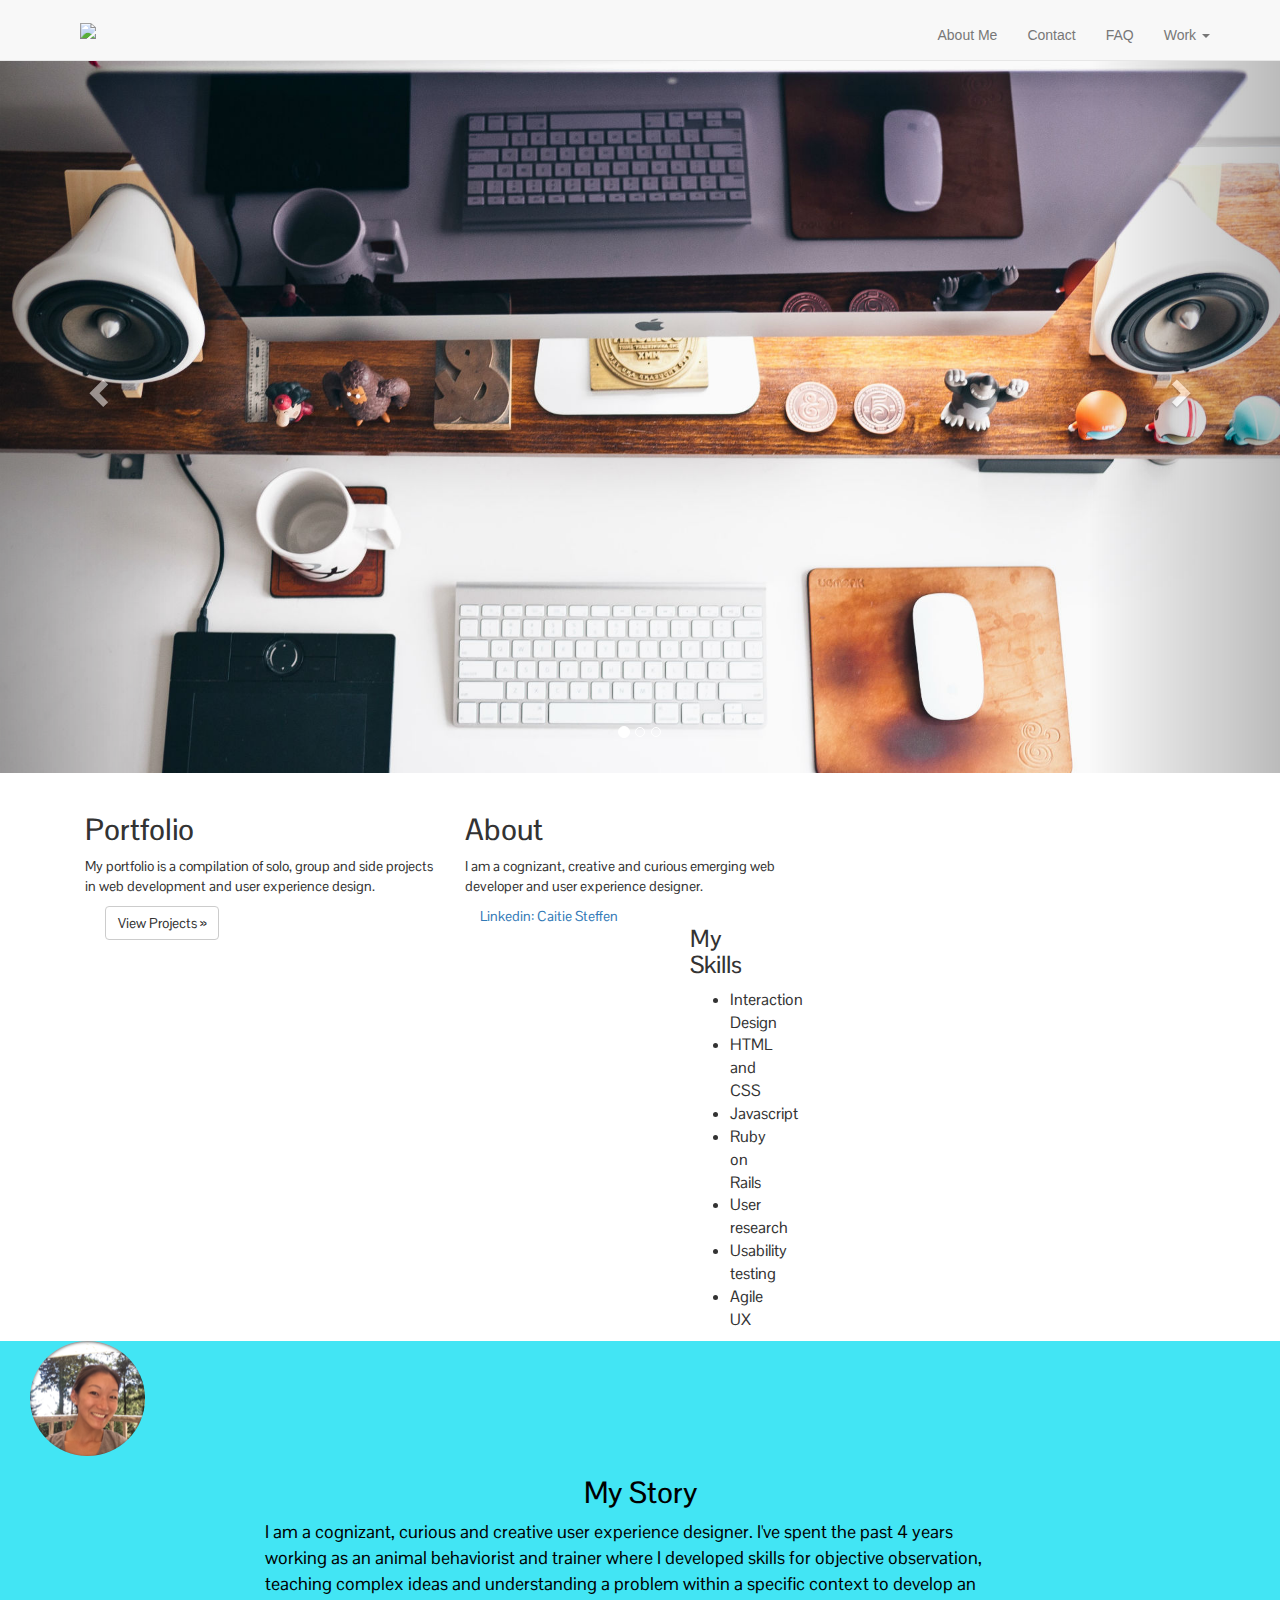
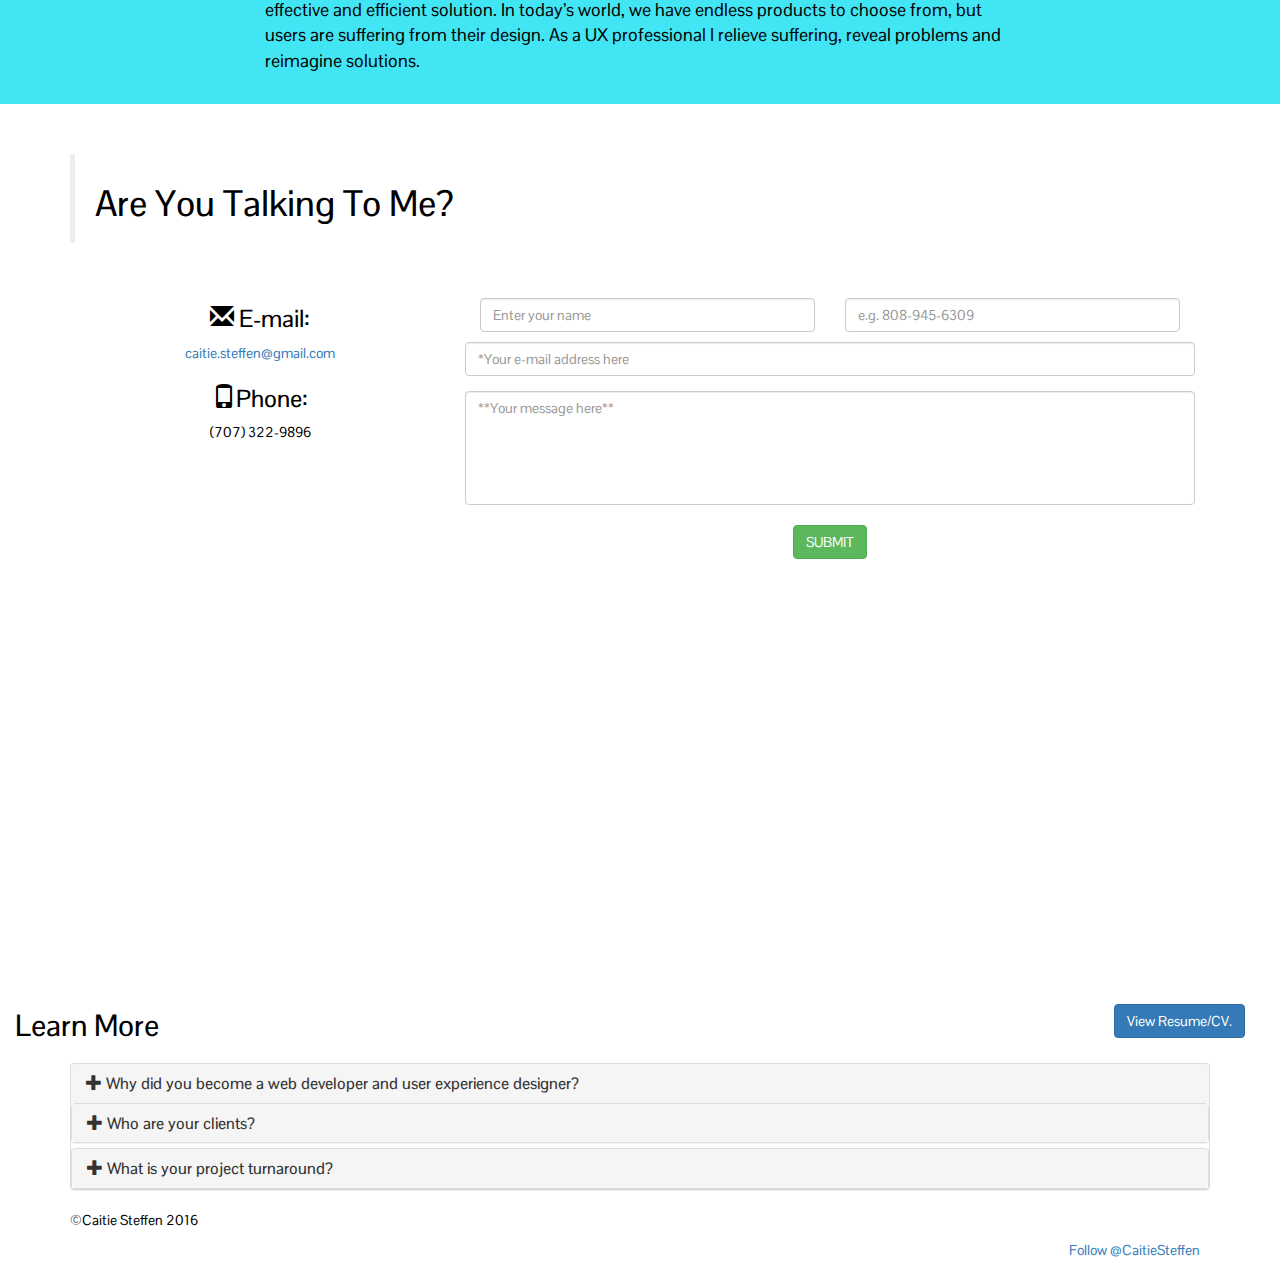
==== commit 2d2677f2: "styling edits, layout repositioning, content management" ====
--- a/index.html
+++ b/index.html
@@ -74,21 +74,12 @@
     <div class="carousel-inner" role="listbox">
       <div class="item active">
         <img src="img/phi1.jpg" alt="desktop">
-        <div class="carousel-caption">
-          <p class="subhead">Creativity</p>
-        </div>
       </div>
       <div class="item">
         <img src="img/phi2.jpg" alt="typewriter">
-        <div class="carousel-caption">
-          <p class="subtext">Hardwork<br>Ethic</p>
-        </div>
       </div>
       <div class="item">
         <img src="img/phi3.jpg" alt="desk">
-        <div class="carousel-caption">
-          <p class="sub">Detail-Oriented</p>
-        </div>
       </div>
     </div>
 
@@ -106,25 +97,30 @@
     <div class="container">
       <!-- Example row of columns -->
       <div class="row" id="columns">
-        <div class="col-md-4">
-          <h2>Portfolio Concept</h2>
-          <p>My portfolio is a compilation of solo and group projects in web development and user experience design. I believe in providing concise information with beautiful and simple design elements. I did not want to clutter my website with unnecessary infomation and <a href="#" title="More information" id="item1">elements</a>. In simplicity is beauty.</p>
-          <p><button type="button" class="btn btn-default" data-toggle="tooltip" data-placement="top" title="More Information">View details &raquo;</button></p>
+        <div class="col-md-4 col-xs-6">
+          <h2>Portfolio</h2>
+          <p>My portfolio is a compilation of solo, group and side projects in web development and user experience design.</p>
+          <p><button type="button" class="btn btn-default" data-toggle="tooltip" data-placement="top" title="More Information">View Projects &raquo;</button></p>
         </div><!-- /col -->
-        <div class="col-md-4">
-          <h2>Summary</h2>
-          <p>I am changing careers. Ever since college I have been working with animals as a dog walker/trainer and most recently as a veterinary assistant. I enjoy the challenges that both web development and user experience design offer.  </p>
-          <p><button type="button" class="btn btn-default" data-toggle="tooltip" data-placement="bottom" title="More Information">View details &raquo;</a></p>
+        <div class="col-md-4 col-xs-6">
+          <h2>About</h2>
+          <p>I am a cognizant, creative and curious emerging web developer and user experience designer.</p>
+        <div class="col-md-4 col-xs-6" id="linkedin">
+          <div class="LI-profile-badge"  data-version="v1" data-size="medium" data-locale="en_US" data-type="vertical" data-theme="light" data-vanity="caitie-steffen"><a class="LI-simple-link" href='https://www.linkedin.com/in/caitie-steffen?trk=profile-badge'>Linkedin: Caitie Steffen</a></div>
         </div><!-- /col -->
-        <div class="col-md-4">
-          <h2>LinkedIn</h2>
-          <div class="LI-profile-badge"  data-version="v1" data-size="medium" data-locale="en_US" data-type="vertical" data-theme="light" data-vanity="caitie-steffen"><a class="LI-simple-link" href='https://www.linkedin.com/in/caitie-steffen?trk=profile-badge'>Caitie Steffen</a></div>
-          <p><button type="button" class="btn btn-default" data-toggle="tooltip" data-placement="right" title="More Information">View details &raquo;</button></p>
-       </div><!-- /col -->
+        <div class="col-md-4 col-xs-6">
+          <h3>My Skills</h3>
+            <ul id="skill-list">
+              <li>Interaction Design</li>
+              <li>HTML and CSS</li>
+              <li>Javascript</li>
+              <li>Ruby on Rails</li>
+              <li>User research</li>
+              <li>Usability testing</li>
+              <li>Agile UX</li>
+            </ul>
+        </div><!-- /col -->
       </div><!-- /row -->
-
-      <hr>
-      <p><a class="btn btn-info btn-default active" href="#contact">Contact Me</a></p>
     </div> <!-- /container -->
     <!--Work section-->
     <div class="container-fluid">
@@ -134,35 +130,17 @@
     </div><!-- container -->
     <!--About section-->
     <div class="container" id="about">
-      <div class="grouping">
-        <div class="header">
-          <h1>About Me</h1>
-        </div><!-- header -->
       <div class="container-fluid">
-      <div class="row"id="skills"></div>
-        <div class="col-md-4 col-xs-6"><img class="idea" src="img/profile.png" alt="me"></div>
-        <div class="col-md-4 col-xs-6">
-          <p>I am a cognizant, creative and curious emerging web developer and user experience designer.</p></div>
-        <div class="col-md-4 col-xs-6">
-          <h3>My Skills</h3>
-            <ul id="skill-list">
-              <li>Interaction Design <a href="#" title="More Information" id="item2"></a></li>
-              <li>HTML and CSS</li>
-              <li>Javascript</li>
-              <li>Ruby on Rails</li>
-              <li>Mobile Design</li>
-              <li>User Research</li>
-              <li>Rapid Prototyping</li>
-          </ul></div>
-        </div><!--skills-->
-      <div class="main_text">
-        <h3>My Story</h3>
-        <p>Eight years ago if you told me that I would be changing career paths to learn about web development and user experience design, I would have told you you were nuts. My knowledge and interest in computers and web design/development never went further than shopping online. However, in recent years my curiousity peaked, and I began exploring web design. I tried to teach myself through books and online resources, but the languages can be difficult to master without the guidance from projects. I craved more and found a part time course that would teach me web development principles and require me to code products to showcase. After completing my web development course I still wanted more. Through research, I found user experience design and saw a need and a direct correlation to what I had spent the past several months doing. Personally, I am drawn to the interconnected aspects of analyzing, collaborating, brainstorming, creating and designing. I intend to blend my experience with front end web development and user experience design to provide my users with products that please.</p>
-      <div class="clearfix"></div>
+        <img class="idea" src="img/profile.png" alt="me"></div>
+        <div class="main_text">
+          <h3>My Story</h3>
+            <div id="story"> 
+              <p>I am a cognizant, curious and creative user experience designer. I've spent the past 4 years working as an animal behaviorist and trainer where I developed skills for objective observation, teaching complex ideas and understanding a problem within a specific context to develop an effective and efficient solution. In today’s world, we have endless products to choose from, but users are suffering from their design. As a UX professional I relieve suffering, reveal problems and reimagine solutions.</p>
+          </div>
+        <div class="clearfix"></div>
     
-      </div><!-- main text-->
-    </div><!--div grouping-->
-    </div><!--div container-fluid-->
+        </div><!-- main text-->
+      </div><!--div container-fluid-->
     </div><!--about container-->
     <!--contact section-->
     <div class="container" id="contact" data-stellar-background-ratio="0.5">
@@ -176,8 +154,6 @@
         <div class="col-lg-4 col-md-4">
           <h3><span class="glyphicon glyphicon-envelope"></span> E-mail:</h3>
           <a class="mail" href="http://gmail.com">caitie.steffen@gmail.com</a>
-          <h3><span class="glyphicon glyphicon-pencil"></span> Mailing Address:</h3>
-          <p>2452 15th Avenue<br>San Francisco, CA 94116</p>
           <h3><span class="glyphicon glyphicon-phone"> </span>Phone:</h3>
           <p>(707) 322-9896</p>
         </div>
@@ -209,9 +185,7 @@
         </div>
       </div><!-- row -->
     </div><!--contact-->
-    <!--comment out
-    <iframe width="100%" height="450" frameborder="0" style="border:0" src="https://www.google.com/maps/embed/v1/place?q=place_id:ChIJYecpZ5N9j4ART267RrbVii4&key=AIzaSyC7C6fE78wDiqAfyLgjjH3JO01crHCf-30" allowfullscreen></iframe>-->
-    <div id="map"></div>
+    <div id="resume"></div>
     <div class="row">
       <h2 class="learn-more">Learn More</h2>
         <div class="modal-button">
@@ -239,13 +213,13 @@
           <div class="panel-heading">
             <h4 class="panel-title">
               <a data-toggle="collapse" data-parent="#missingcode" href="#collapseOne">
-                <a data-toggle="collapse" data-parent="#accordion" href="#collapseOne"><span class="glyphicon glyphicon-plus"></span></a> Why did you become a web developer?
+                <a data-toggle="collapse" data-parent="#accordion" href="#collapseOne"><span class="glyphicon glyphicon-plus"></span></a> Why did you become a web developer and user experience designer?
               </a>
             </h4>
           </div>
       <div id="collapseOne" class="panel-collapse collapse">
         <div class="panel-body">
-        I wanted to find a career that implemented design, writing and attention to detail.
+        I enjoy the challenges that come with web development and user experience design. Web development asks me to create something from nothing, and user experience design helps me remember the purpose of that creation. Both fields of expertise allow me to continue to learn and collaborate with others.   
         </div>
       </div>
       <div class="panel panel-default">
@@ -258,7 +232,7 @@
       </div>
       <div id="collapseTwo" class="panel-collapse collapse">
         <div class="panel-body">
-        My clients are primarily small businesses located in Northern California.
+        My clients are small businesses, conservation efforts and startups.
         </div>
       </div>
       </div>
@@ -272,7 +246,7 @@
       </div>
       <div id="collapseThree" class="panel-collapse collapse">
         <div class="panel-body">
-        Depending on the varying amount of re-drafts and re-designs, I can produce a new websitie in approximately 3 weeks time. 
+        I will generally take two weeks to see how far I can get on the website design or redesign and then check in with my client with a status update. This check in allows the client to tell me what needs to be changed, and it gives me the opportunity to discuss the next steps and what I need to proceed with the project.  
         </div>
       </div>
     </div>
@@ -283,7 +257,7 @@
   </div>
   <a href="https://twitter.com/CaitieSteffen" class="twitter-follow-button" data-show-count="false">Follow @CaitieSteffen</a>
   <div id="fb-root"></div>
-  <div class="fb-like" data-href="https://www.lifeguard-parrot-17386.bitballoon.com" data-layout="standard" data-action="like" data-show-faces="false" data-share="true"></div>
+  <div class="fb-like" data-href="https://www.caitiesteffen.com" data-layout="standard" data-action="like" data-show-faces="false" data-share="true"></div>
   </footer>
  
     <!-- ============================= -->
@@ -299,9 +273,6 @@
 
   <script src="js/jquery.stellar.min.js"></script>
 
-  <script src="https://maps.googleapis.com/maps/api/js?key=AIzaSyCFJTnB29jJ0-Kkfv5AQNoyLIBeI2yF3Jo&callback=initMap"
-    async defer></script>
-
 
 </body>
 </html>
--- a/css/styles.css
+++ b/css/styles.css
@@ -17,30 +17,12 @@
 #carousel-example-generic {
 	padding-top: 53px;
 }
-.carousel-caption p {
-	font-size: 3em;
-	ffont-family: 'Pontano Sans', sans-serif;
-}
-p.subhead {
-	margin: 20%;
-	color: #800080;
-}
-p.subtext {
-	margin-bottom: 50%;
-	color: #4a4a4a;
-}
-p.sub {
-	margin: 30% 65% 60%;
-	color: #00cdcd;
-}
+
 #columns {
-	background: #f7f7f7;
-	opacity: 0.6;
 	margin: 20px 0 0;
-}
-#apple {
-	padding: 20px;
-}
+	font-family: 'Pontano Sans', sans-serif;
+}
+
 #image4 {
 	height: auto;
 }
@@ -50,19 +32,16 @@
 .btn {
 	margin: 0 20px 10px;
 }
-@media (max-width: 767px) {
-	p.subhead,
-	p.subtext,
-	p.sub {
-			display: none !important;
-	}
-}
 .caption p {
 	font-size: 1.5em;
 	font-family: 'Pontano Sans', sans-serif;
 	text-align: center;
 	position: relative;
 	display: block !important;
+}
+ul#skill-list > li {
+	font-family: 'Pontano Sans', sans-serif;
+	font-size: 16px;
 }
 /***work***/
 .work-img {
@@ -91,20 +70,18 @@
 #about {
 	background-color: #42e5f4;
 	width: auto;
-	background-repeat: no-repeat;
 	padding-bottom: 20px;
 }
-.grouping {
-	width: 100%;
-}
-.grouping p {
+#story {
+	display: block;
+	margin: auto;
+	width: 60%;
+}
+
+.header h1 {
+	text-align: center;
 	margin: 20px;
-	text-align: center;
-}
-.header h1 {
-	text-align: center;
-	border: 5px solid white;
-	margin: 10% 30px 20px;
+	font-style: bold;
 }
 img {
 	max-width: 100%;
@@ -117,50 +94,41 @@
 @media (max-width: 480px) {
 	body.about {
 		background-image: none !important;
-		background-color: #e3e3e3;
+		background-color: #42e5f4;
 	}
 }
+#linkedin {
+	display: block;
+	margin: auto;
+	width: 60%;
+	font-style: bold;
+}
+
+/*About typography*/
+
+.header h1 {
+	font-family: 'Pontano Sans', sans-serif;
+	font-size: 40px;
+}
+.header h3 {
+	font-family: 'Pontano Sans', sans-serif;
+	font-size: 30px;
+}
+#about {
+	font-family: 'Pontano Sans', sans-serif;
+	color: #000000;
+	font-size: 18px;
+	-webkit-margin-before: 0;
+}
 .main_text h3 {
-	margin-top: 10%;
-	padding: 10px;
+	font-family: 'Pontano Sans', sans-serif;
+	font-size: 30px;
+	text-align: center;
 }
 .main_text p {
-	clear: both;
-	margin-bottom: 20px;
-}
-
-/*About typography*/
-
-.header h1 {
-	font-family: 'Pontano Sans', sans-serif;
-	font-size: 60px;
-}
-.header h3 {
-	font-family: 'Pontano Sans', sans-serif;
-	font-size: 25px;
-}
-#about {
-	font-family: 'Pontano Sans', sans-serif;
-	color: #666666;
-	font-size: 28px;
-	-webkit-margin-before: 0;
-}
-ul#skill-list > li {
-	font-family: 'Pontano Sans', sans-serif;
-	font-size: 25px;
-}
-#about h3 {
-	font-family: 'Pontano Sans', sans-serif;
-	text-align: center;
-	font-size: 50px;
-}
-.main_text p {
-	text-align: center;
-	font-size: 25px;
-	font-weight: 200;
-	font-family: 'Pontano Sans', sans-serif;
-}
-
+	font-size: 18px;
+	font-family: 'Pontano Sans', sans-serif;
+}
 /*** contact ***/
 
 #contact {
@@ -227,6 +195,12 @@
 	text-decoration: none;
 }
 
+/*resume*/
+#resume {
+	height: 400px;
+	width: 100%;
+}
+
 /*footer*/
 
 .twitter-follow-button {
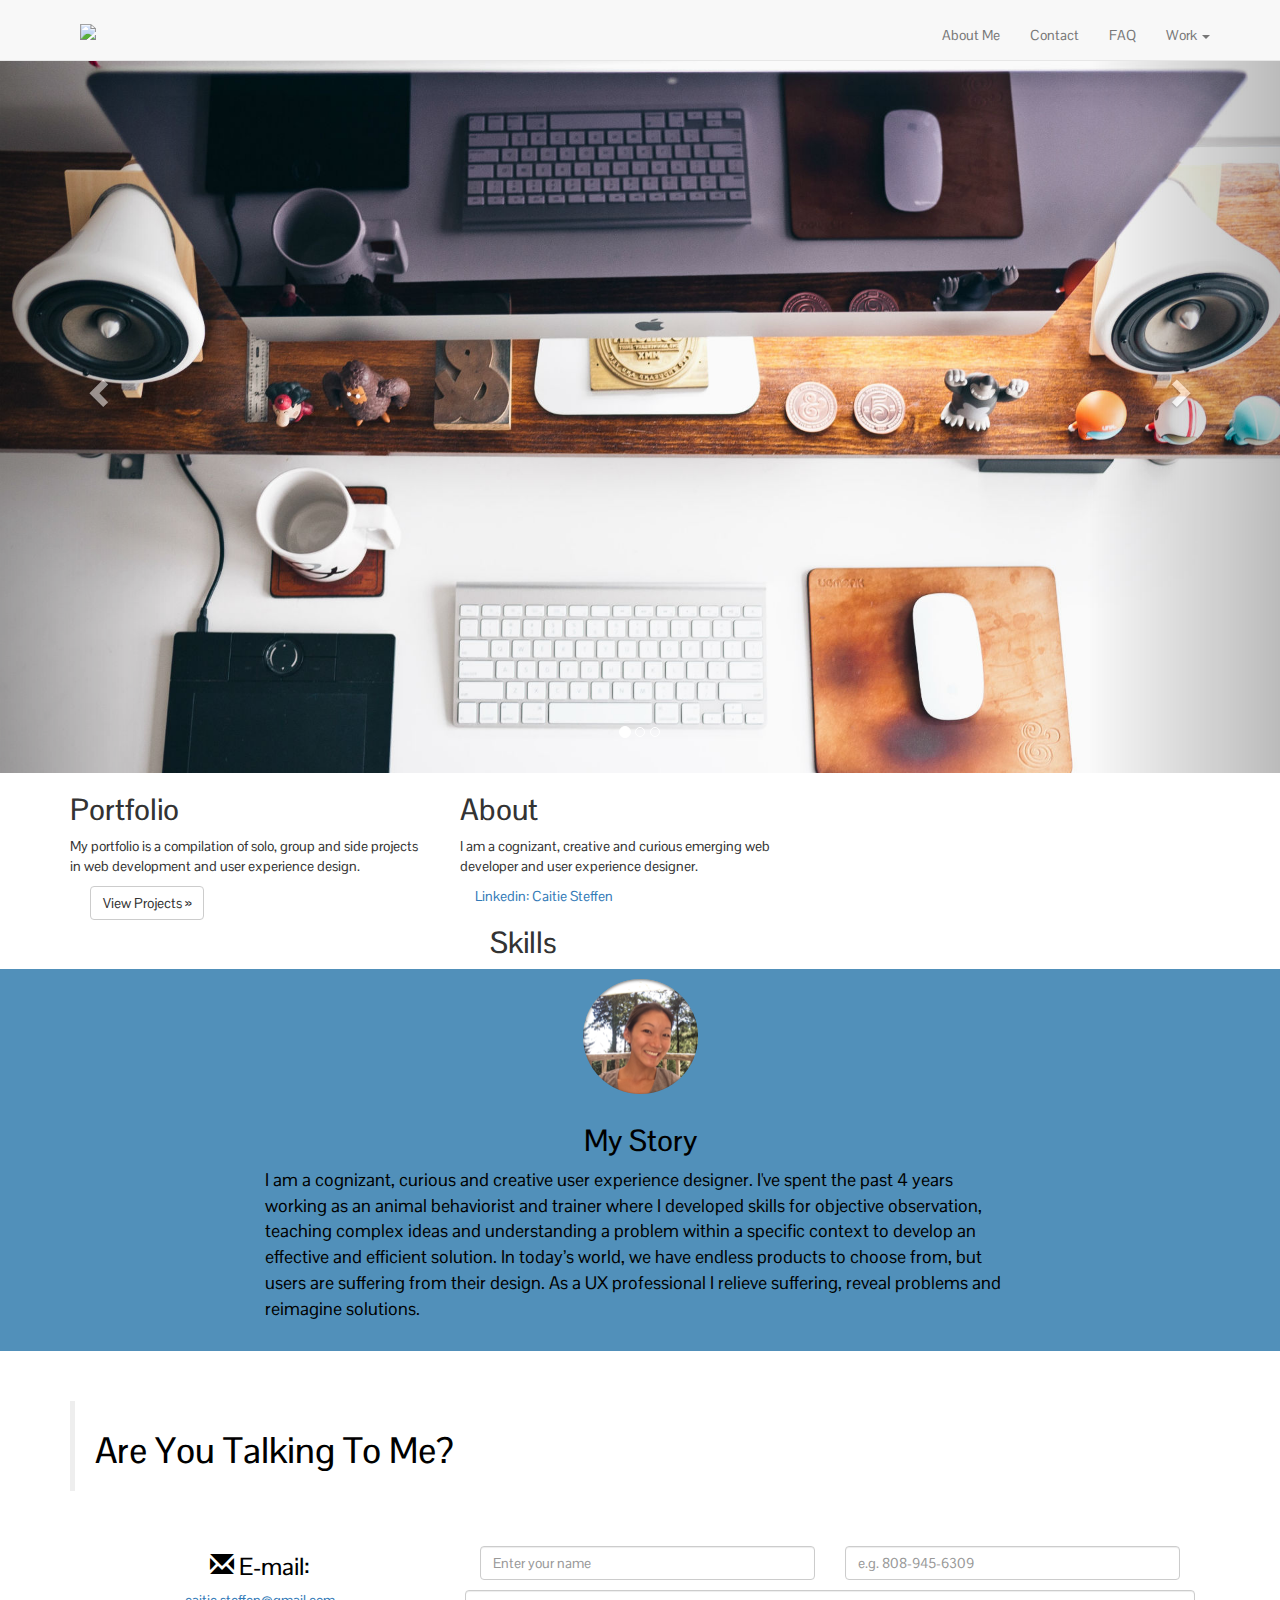
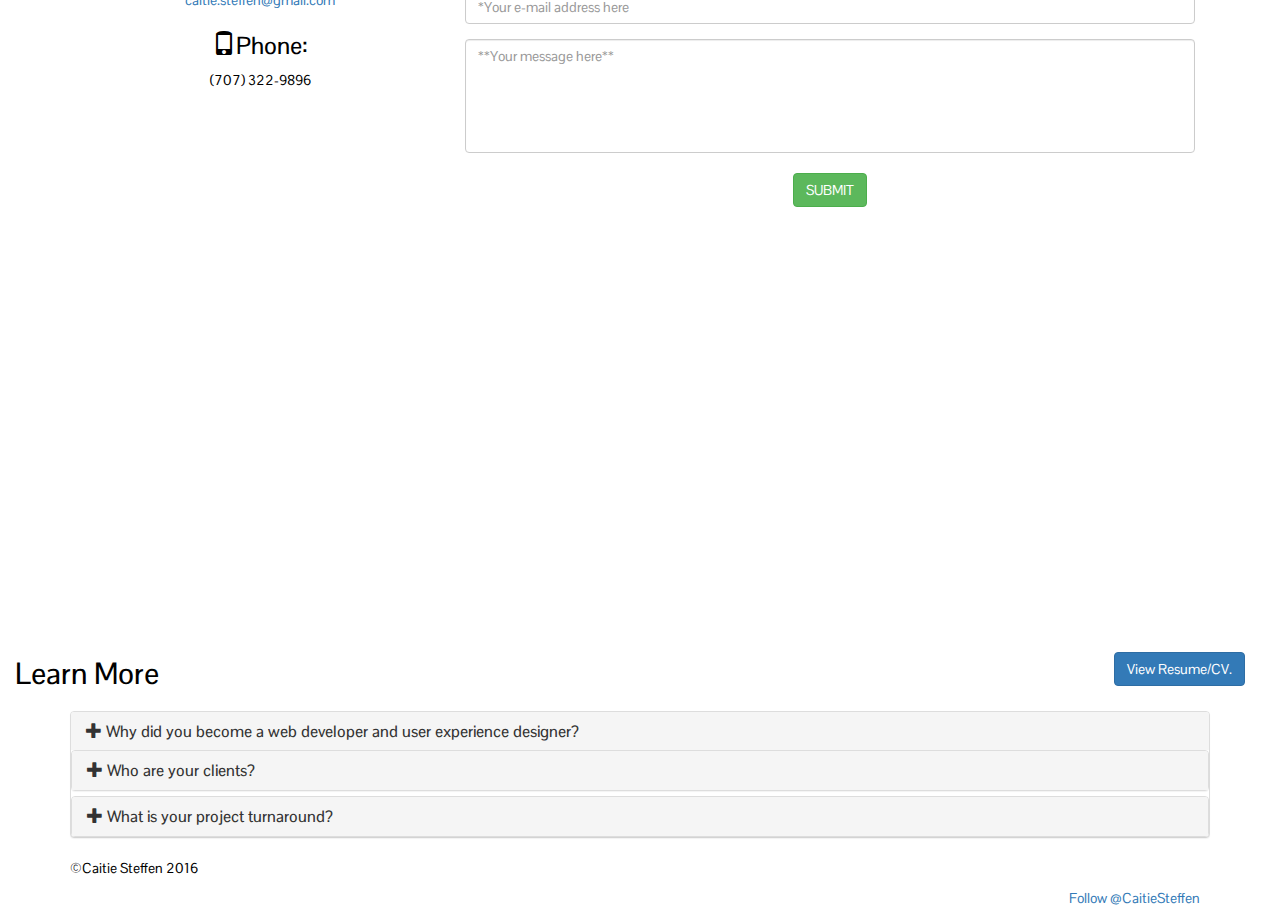
==== commit 72f50020: "css styles changed" ====
--- a/index.html
+++ b/index.html
@@ -107,8 +107,11 @@
           <p>I am a cognizant, creative and curious emerging web developer and user experience designer.</p>
         <div class="col-md-4 col-xs-6" id="linkedin">
           <div class="LI-profile-badge"  data-version="v1" data-size="medium" data-locale="en_US" data-type="vertical" data-theme="light" data-vanity="caitie-steffen"><a class="LI-simple-link" href='https://www.linkedin.com/in/caitie-steffen?trk=profile-badge'>Linkedin: Caitie Steffen</a></div>
+        <div class="col-md-4 col-xs-6">
+          <h2>Skills</h2>
+          
         </div><!-- /col -->
-        <div class="col-md-4 col-xs-6">
+        <!--<div class="col-md-4 col-xs-6">
           <h3>My Skills</h3>
             <ul id="skill-list">
               <li>Interaction Design</li>
@@ -118,7 +121,7 @@
               <li>User research</li>
               <li>Usability testing</li>
               <li>Agile UX</li>
-            </ul>
+            </ul>-->
         </div><!-- /col -->
       </div><!-- /row -->
     </div> <!-- /container -->
@@ -128,10 +131,11 @@
       id="work"></div>
     </div><!--row-->
     </div><!-- container -->
+
     <!--About section-->
     <div class="container" id="about">
       <div class="container-fluid">
-        <img class="idea" src="img/profile.png" alt="me"></div>
+        <img class="idea" src="img/profile.png" alt="me" id="picture"></div>
         <div class="main_text">
           <h3>My Story</h3>
             <div id="story"> 
--- a/css/styles.css
+++ b/css/styles.css
@@ -2,6 +2,7 @@
 
 body {
 	position: relative;
+	font-family: 'Pontano Sans', sans-serif;
 }
 .CS {
 	padding: 10px;
@@ -18,11 +19,6 @@
 	padding-top: 53px;
 }
 
-#columns {
-	margin: 20px 0 0;
-	font-family: 'Pontano Sans', sans-serif;
-}
-
 #image4 {
 	height: auto;
 }
@@ -34,13 +30,11 @@
 }
 .caption p {
 	font-size: 1.5em;
-	font-family: 'Pontano Sans', sans-serif;
 	text-align: center;
 	position: relative;
 	display: block !important;
 }
 ul#skill-list > li {
-	font-family: 'Pontano Sans', sans-serif;
 	font-size: 16px;
 }
 /***work***/
@@ -54,10 +48,7 @@
 	position: absolute;
 	top: 15%;
 	left: 22%;
-	color: #fff;
-	font-family: 'Pontano Sans', sans-serif;
-	font-weight: 700;
-	letter-spacing: 0.5em;
+	color: #000000;
 	line-height: 1.6;
 	display: none;
 }
@@ -68,7 +59,7 @@
 /**** About ****/
 
 #about {
-	background-color: #42e5f4;
+	background-color: #5190ba;
 	width: auto;
 	padding-bottom: 20px;
 }
@@ -94,7 +85,7 @@
 @media (max-width: 480px) {
 	body.about {
 		background-image: none !important;
-		background-color: #42e5f4;
+		background-color: #5190ba;
 	}
 }
 #linkedin {
@@ -103,31 +94,31 @@
 	width: 60%;
 	font-style: bold;
 }
+#picture {
+	display: block;
+	margin: auto;
+	padding: 10px;
+}
 
 /*About typography*/
 
 .header h1 {
-	font-family: 'Pontano Sans', sans-serif;
 	font-size: 40px;
 }
 .header h3 {
-	font-family: 'Pontano Sans', sans-serif;
 	font-size: 30px;
 }
 #about {
-	font-family: 'Pontano Sans', sans-serif;
 	color: #000000;
 	font-size: 18px;
 	-webkit-margin-before: 0;
 }
 .main_text h3 {
-	font-family: 'Pontano Sans', sans-serif;
 	font-size: 30px;
 	text-align: center;
 }
 .main_text p {
 	font-size: 18px;
-	font-family: 'Pontano Sans', sans-serif;
 }
 /*** contact ***/
 
@@ -136,12 +127,10 @@
 	color: black;
 	padding-top: 50px;
 	text-align: left;
-	font-family: 'Pontano Sans', sans-serif;
 }
 #information {
 	text-align: center;
 	display: inline;
-	font-family: 'Pontano Sans', sans-serif;
 	font-size: 1em;
 } 
 span.glyphicon:hover {
@@ -161,7 +150,6 @@
 #form {
 	margin: 10px;
 	position: relative;
-	font-family: 'Pontano Sans', sans-serif;
 	text-transform: uppercase;
 }
 
@@ -184,14 +172,10 @@
 .top {
 	background-color: #c2d6df;
 }
-.panel-title {
-	font-family: 'Pontano Sans', sans-serif;
-}
 .panel-heading {
 	background-color: #c2d6df;
 }
 .panel-body {
-	font-family: 'Pontano Sans', sans-serif;
 	text-decoration: none;
 }
 
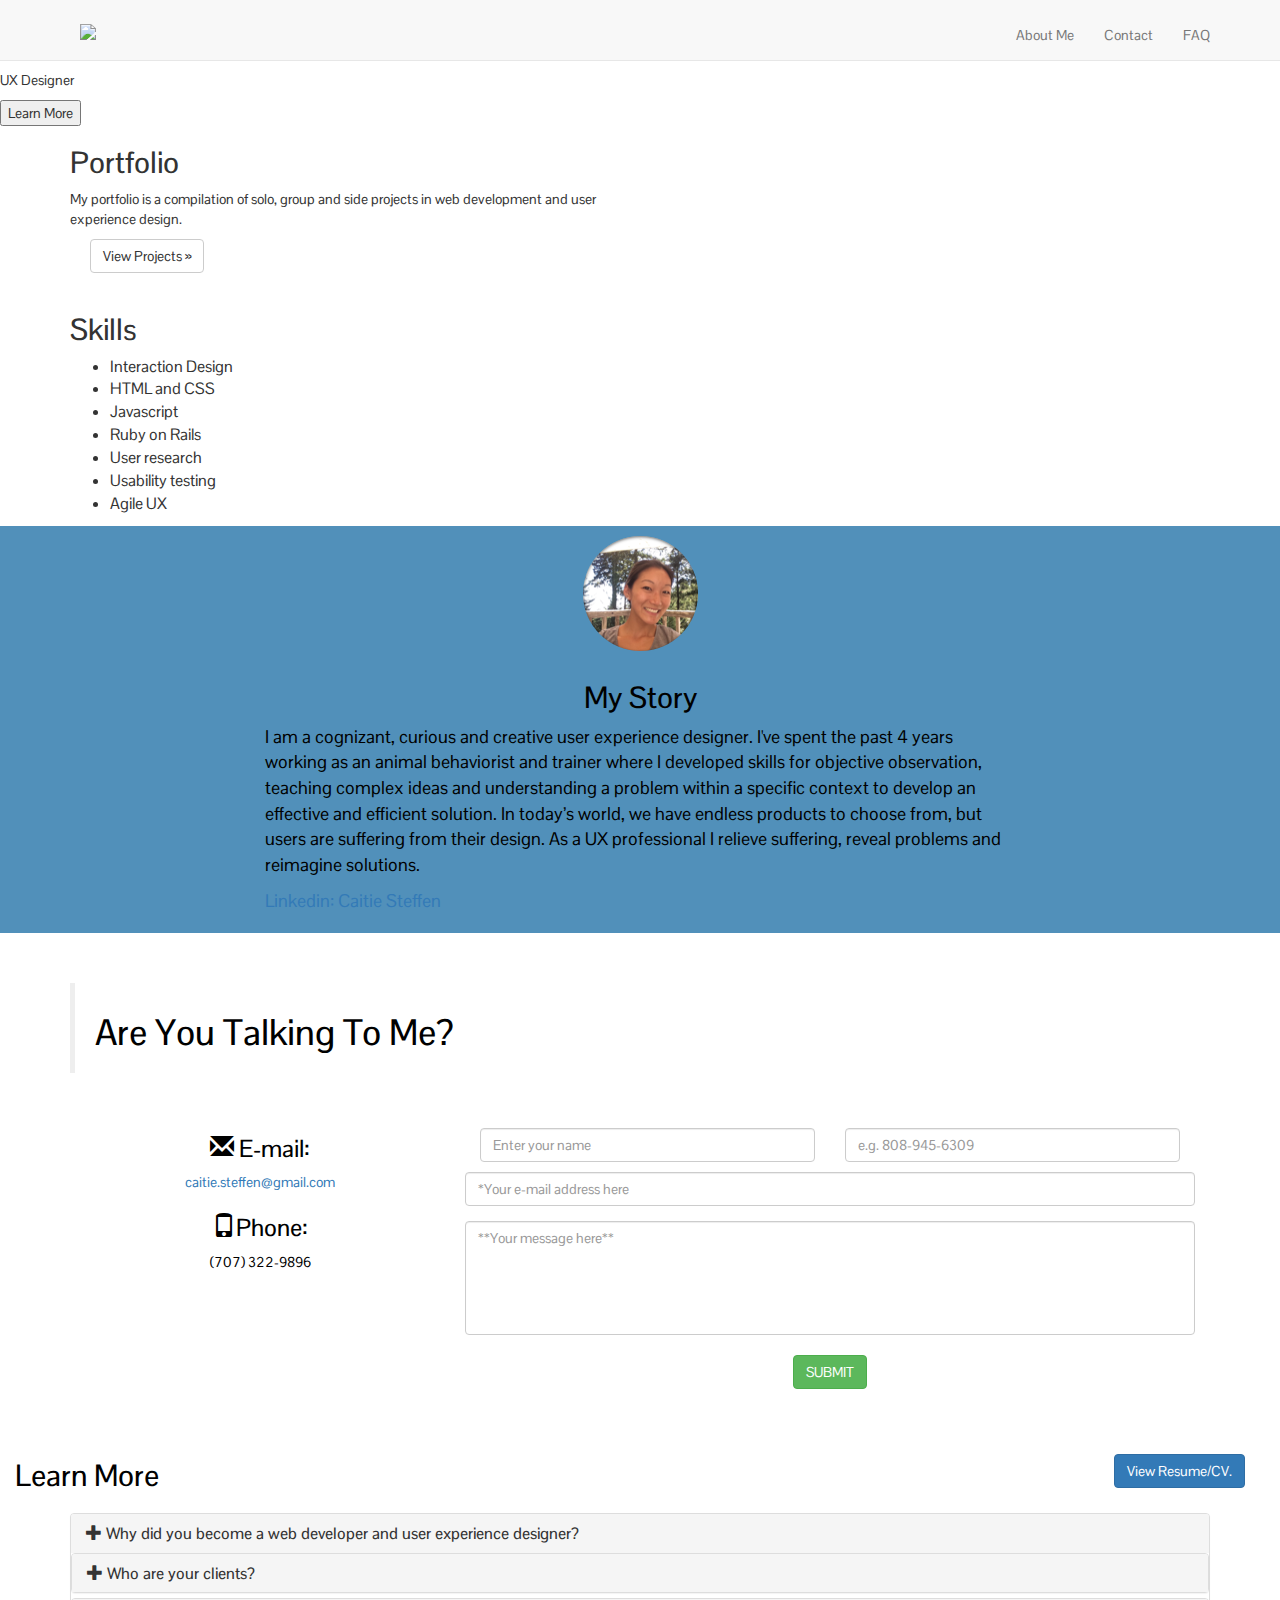
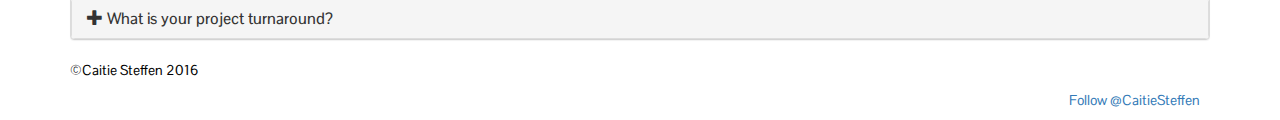
==== commit 4a0cc07b: "changes to homepage and updated css" ====
--- a/index.html
+++ b/index.html
@@ -46,84 +46,40 @@
           <ul class="nav navbar-nav navbar-right">
               <li><a href="#about">About Me</a></li>
                <li><a href="#contact">Contact</a></li>
-              <li><a href="#FAQ">FAQ</a></li>
-              <li role="presentation" class="dropdown">
-                <a class="dropdown-toggle" data-toggle="dropdown" href="#" role="button" aria-haspopup="true" aria-expanded="false">
-                  Work <span class="caret"></span>
-                </a>
-                <ul class="dropdown-menu">
-                  <li><a href="#image1">Project 1</a></li>
-                  <li><a href="#image6">Project 2</a></li>
-                </ul>
-              </li>
-            </ul>
-                
+              <li><a href="#FAQ">FAQ</a></li> 
           </nav>
         </div><!--end nav container-->
       </nav><!--end navbar-->
   <!--Main text-->
-  <div id="carousel-example-generic" class="carousel slide" data-ride="carousel">
-    <!-- Indicators -->
-    <ol class="carousel-indicators">
-      <li data-target="#carousel-example-generic" data-slide-to="0" class="active"></li>
-      <li data-target="#carousel-example-generic" data-slide-to="1"></li>
-      <li data-target="#carousel-example-generic" data-slide-to="2"></li>
-    </ol>
-
-    <!-- Wrapper for slides -->
-    <div class="carousel-inner" role="listbox">
-      <div class="item active">
-        <img src="img/phi1.jpg" alt="desktop">
-      </div>
-      <div class="item">
-        <img src="img/phi2.jpg" alt="typewriter">
-      </div>
-      <div class="item">
-        <img src="img/phi3.jpg" alt="desk">
+    <div class="hero-image">
+      <div class="hero-text">
+        <h1>Caitie Steffen</h1>
+        <p>UX Designer</p>
+        <button>Learn More</button>
       </div>
     </div>
-
-    <!-- Controls -->
-    <a class="left carousel-control" href="#carousel-example-generic" role="button" data-slide="prev">
-      <span class="glyphicon glyphicon-chevron-left" aria-hidden="true"></span>
-      <span class="sr-only">Previous</span>
-    </a>
-    <a class="right carousel-control" href="#carousel-example-generic" role="button" data-slide="next">
-      <span class="glyphicon glyphicon-chevron-right" aria-hidden="true"></span>
-      <span class="sr-only">Next</span>
-    </a>
-  </div>
-
     <div class="container">
-      <!-- Example row of columns -->
-      <div class="row" id="columns">
-        <div class="col-md-4 col-xs-6">
+      <div class="row">
+        <div class="col-md-6 col-sm-4">
           <h2>Portfolio</h2>
           <p>My portfolio is a compilation of solo, group and side projects in web development and user experience design.</p>
           <p><button type="button" class="btn btn-default" data-toggle="tooltip" data-placement="top" title="More Information">View Projects &raquo;</button></p>
-        </div><!-- /col -->
-        <div class="col-md-4 col-xs-6">
-          <h2>About</h2>
-          <p>I am a cognizant, creative and curious emerging web developer and user experience designer.</p>
-        <div class="col-md-4 col-xs-6" id="linkedin">
-          <div class="LI-profile-badge"  data-version="v1" data-size="medium" data-locale="en_US" data-type="vertical" data-theme="light" data-vanity="caitie-steffen"><a class="LI-simple-link" href='https://www.linkedin.com/in/caitie-steffen?trk=profile-badge'>Linkedin: Caitie Steffen</a></div>
-        <div class="col-md-4 col-xs-6">
-          <h2>Skills</h2>
-          
-        </div><!-- /col -->
-        <!--<div class="col-md-4 col-xs-6">
-          <h3>My Skills</h3>
-            <ul id="skill-list">
-              <li>Interaction Design</li>
-              <li>HTML and CSS</li>
-              <li>Javascript</li>
-              <li>Ruby on Rails</li>
-              <li>User research</li>
-              <li>Usability testing</li>
-              <li>Agile UX</li>
-            </ul>-->
-        </div><!-- /col -->
-      </div><!-- /row -->
+        </div><!-- /col1-->
+      </div><!--row-->
+        <div class="row">
+          <div class="col-md-6 col-sm-4">
+            <h2>Skills</h2>
+              <ul id="skill-list">
+                <li>Interaction Design</li>
+                <li>HTML and CSS</li>
+                <li>Javascript</li>
+                <li>Ruby on Rails</li>
+                <li>User research</li>
+                <li>Usability testing</li>
+                <li>Agile UX</li>
+              </ul>
+          </div>
+        </div>
     </div> <!-- /container -->
     <!--Work section-->
     <div class="container-fluid">
@@ -140,6 +96,7 @@
           <h3>My Story</h3>
             <div id="story"> 
               <p>I am a cognizant, curious and creative user experience designer. I've spent the past 4 years working as an animal behaviorist and trainer where I developed skills for objective observation, teaching complex ideas and understanding a problem within a specific context to develop an effective and efficient solution. In today’s world, we have endless products to choose from, but users are suffering from their design. As a UX professional I relieve suffering, reveal problems and reimagine solutions.</p>
+               <div class="LI-profile-badge"  data-version="v1" data-size="medium" data-locale="en_US" data-type="vertical" data-theme="light" data-vanity="caitie-steffen"><a class="LI-simple-link" href='https://www.linkedin.com/in/caitie-steffen?trk=profile-badge'>Linkedin: Caitie Steffen</a></div>
           </div>
         <div class="clearfix"></div>
     
--- a/css/styles.css
+++ b/css/styles.css
@@ -1,9 +1,17 @@
 /*Navbar*/
 
 body {
+	height: 100%;
 	position: relative;
 	font-family: 'Pontano Sans', sans-serif;
 }
+
+/* the hero image */
+.hero-image {
+	/* the image used */
+	background-image: url("/bay_bridge.jpg");
+}
+
 .CS {
 	padding: 10px;
 }
@@ -34,26 +42,9 @@
 	position: relative;
 	display: block !important;
 }
+
 ul#skill-list > li {
 	font-size: 16px;
-}
-/***work***/
-.work-img {
-	display: block;
-	margin: auto;
-	max-width: 200px;
-	position: relative;
-}
-.info {
-	position: absolute;
-	top: 15%;
-	left: 22%;
-	color: #000000;
-	line-height: 1.6;
-	display: none;
-}
-.proj-title {
-	font-weight: 100;
 }
 
 /**** About ****/
@@ -165,7 +156,6 @@
 	padding: 15px;
 }
 #resume {
-	height: 500px;
 	width: 100%;
 	padding: 10px;
 }
@@ -179,12 +169,6 @@
 	text-decoration: none;
 }
 
-/*resume*/
-#resume {
-	height: 400px;
-	width: 100%;
-}
-
 /*footer*/
 
 .twitter-follow-button {
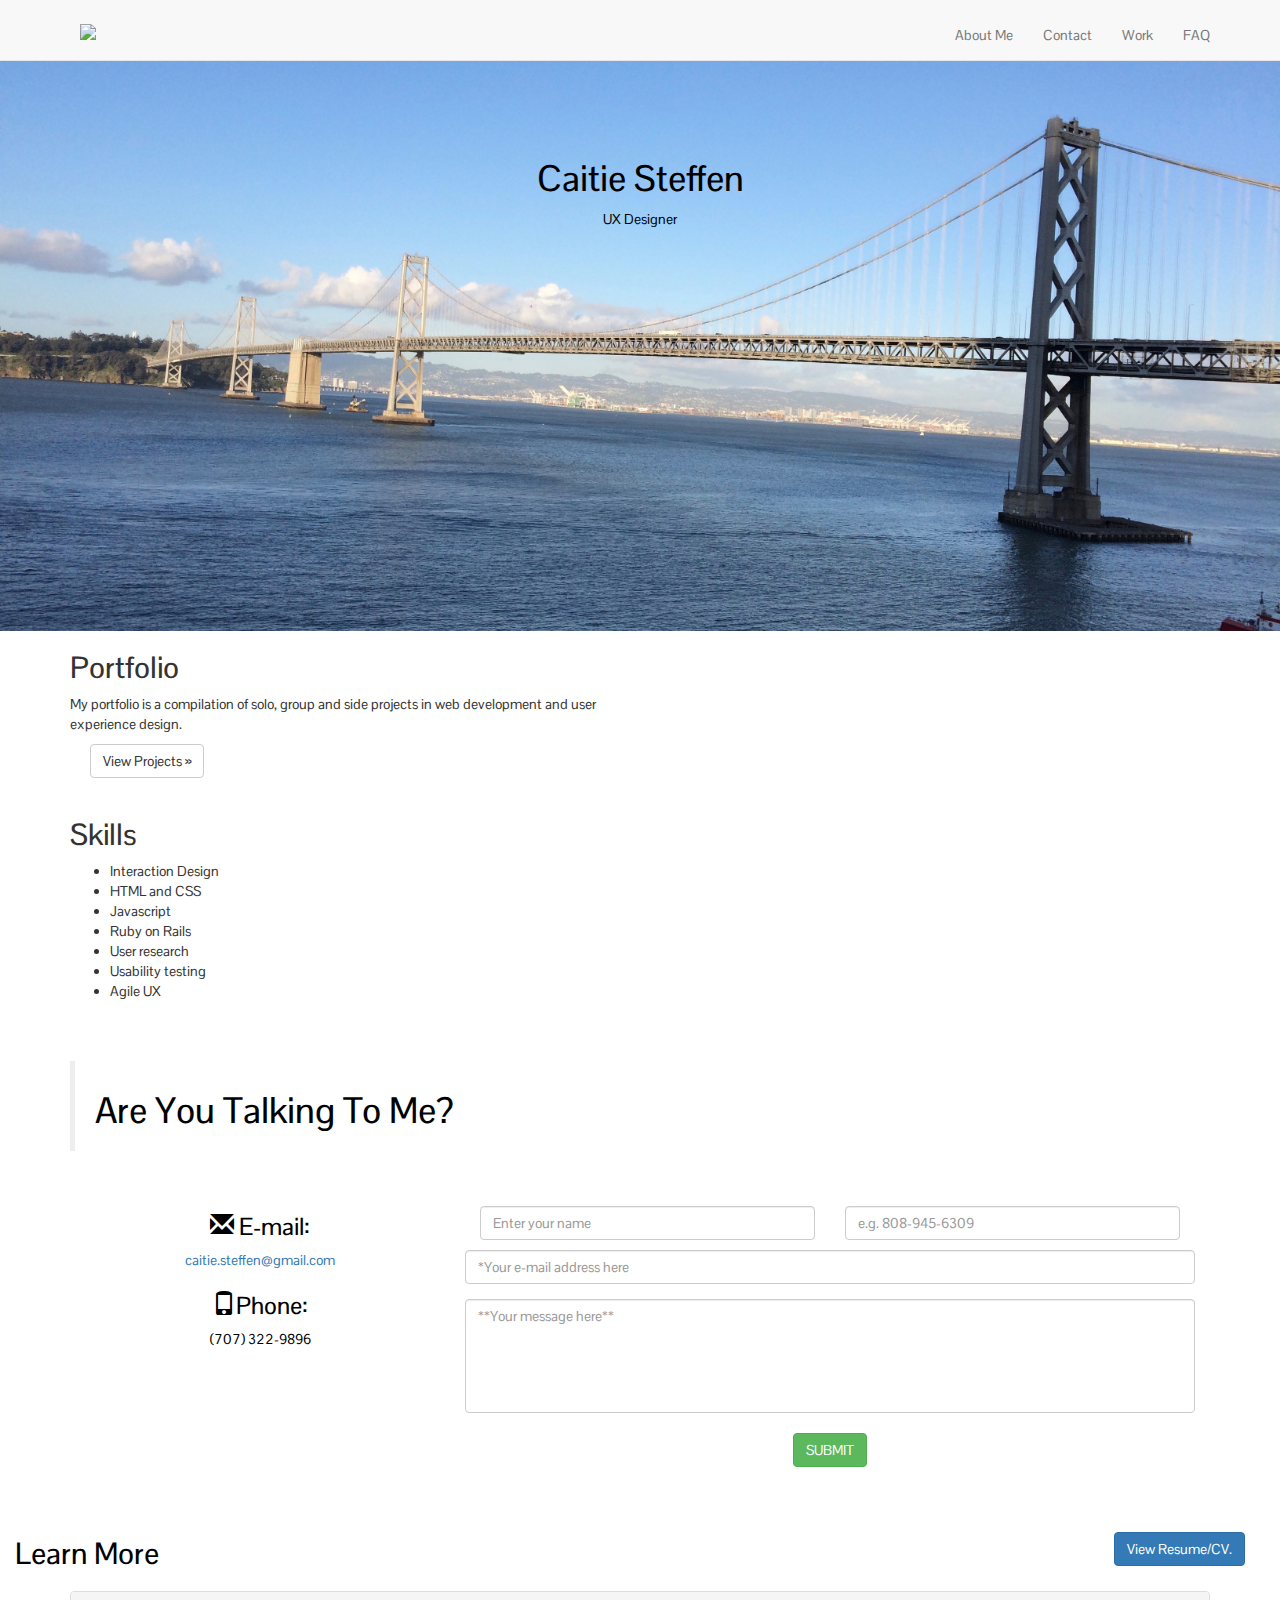
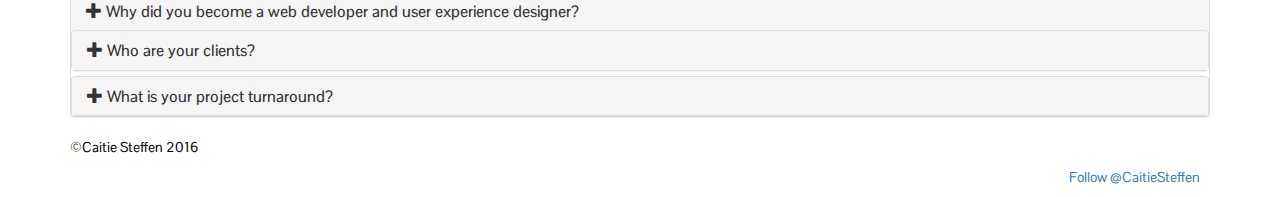
==== commit 660dc277: "changes to nav and separating about page and work page" ====
--- a/index.html
+++ b/index.html
@@ -14,6 +14,7 @@
     <!-- Custom styles for this template go here -->
 
     <link rel="stylesheet" href="css/styles.css">
+    <link rel="about" href="about.html">
     <!-- Google fonts -->
     <link href="https://fonts.googleapis.com/css?family=Pontano+Sans" rel="stylesheet">
     <!-- HTML5 shim and Respond.js for IE8 support of HTML5 elements and media queries -->
@@ -44,18 +45,19 @@
 
         <nav class="navbar-collapse collapse">
           <ul class="nav navbar-nav navbar-right">
-              <li><a href="#about">About Me</a></li>
-               <li><a href="#contact">Contact</a></li>
+              <li><a href="about.html">About Me</a></li>
+              <li><a href="#contact">Contact</a></li>
+              <li><a href="work.html">Work</a></li>
               <li><a href="#FAQ">FAQ</a></li> 
           </nav>
         </div><!--end nav container-->
       </nav><!--end navbar-->
   <!--Main text-->
-    <div class="hero-image">
+
+    <div class="hero-image"> <img src="img/bay_bridge.jpg">
       <div class="hero-text">
         <h1>Caitie Steffen</h1>
         <p>UX Designer</p>
-        <button>Learn More</button>
       </div>
     </div>
     <div class="container">
@@ -88,23 +90,8 @@
     </div><!--row-->
     </div><!-- container -->
 
-    <!--About section-->
-    <div class="container" id="about">
-      <div class="container-fluid">
-        <img class="idea" src="img/profile.png" alt="me" id="picture"></div>
-        <div class="main_text">
-          <h3>My Story</h3>
-            <div id="story"> 
-              <p>I am a cognizant, curious and creative user experience designer. I've spent the past 4 years working as an animal behaviorist and trainer where I developed skills for objective observation, teaching complex ideas and understanding a problem within a specific context to develop an effective and efficient solution. In today’s world, we have endless products to choose from, but users are suffering from their design. As a UX professional I relieve suffering, reveal problems and reimagine solutions.</p>
-               <div class="LI-profile-badge"  data-version="v1" data-size="medium" data-locale="en_US" data-type="vertical" data-theme="light" data-vanity="caitie-steffen"><a class="LI-simple-link" href='https://www.linkedin.com/in/caitie-steffen?trk=profile-badge'>Linkedin: Caitie Steffen</a></div>
-          </div>
-        <div class="clearfix"></div>
-    
-        </div><!-- main text-->
-      </div><!--div container-fluid-->
-    </div><!--about container-->
     <!--contact section-->
-    <div class="container" id="contact" data-stellar-background-ratio="0.5">
+    <a name="connect"></a><div class="container" id="contact" data-stellar-background-ratio="0.5">
       <div class="container" id="info">
         <blockquote>  
         <h1>Are You Talking To Me?</h1>
--- a/css/styles.css
+++ b/css/styles.css
@@ -10,6 +10,22 @@
 .hero-image {
 	/* the image used */
 	background-image: url("/bay_bridge.jpg");
+	height: 50%;
+	background-position: center;
+	background-repeat: no-repeat;
+	background-size: cover;
+	position: relative;	
+
+}
+
+/* the hero text */
+.hero-text {
+	text-align: center;
+	position: absolute;
+	top: 30%;
+	left: 50%;
+	transform: translate(-50%, -50%);
+	color: black;
 }
 
 .CS {
@@ -23,36 +39,15 @@
 }
 /*** Main text ***/
 
-#carousel-example-generic {
-	padding-top: 53px;
-}
-
-#image4 {
-	height: auto;
-}
-#image7 {
-	height: auto;
-}
 .btn {
 	margin: 0 20px 10px;
-}
-.caption p {
-	font-size: 1.5em;
-	text-align: center;
-	position: relative;
-	display: block !important;
-}
-
-ul#skill-list > li {
-	font-size: 16px;
 }
 
 /**** About ****/
 
 #about {
-	background-color: #5190ba;
 	width: auto;
-	padding-bottom: 20px;
+	height: 50px;
 }
 #story {
 	display: block;
@@ -88,7 +83,7 @@
 #picture {
 	display: block;
 	margin: auto;
-	padding: 10px;
+	padding-top: 100px;
 }
 
 /*About typography*/
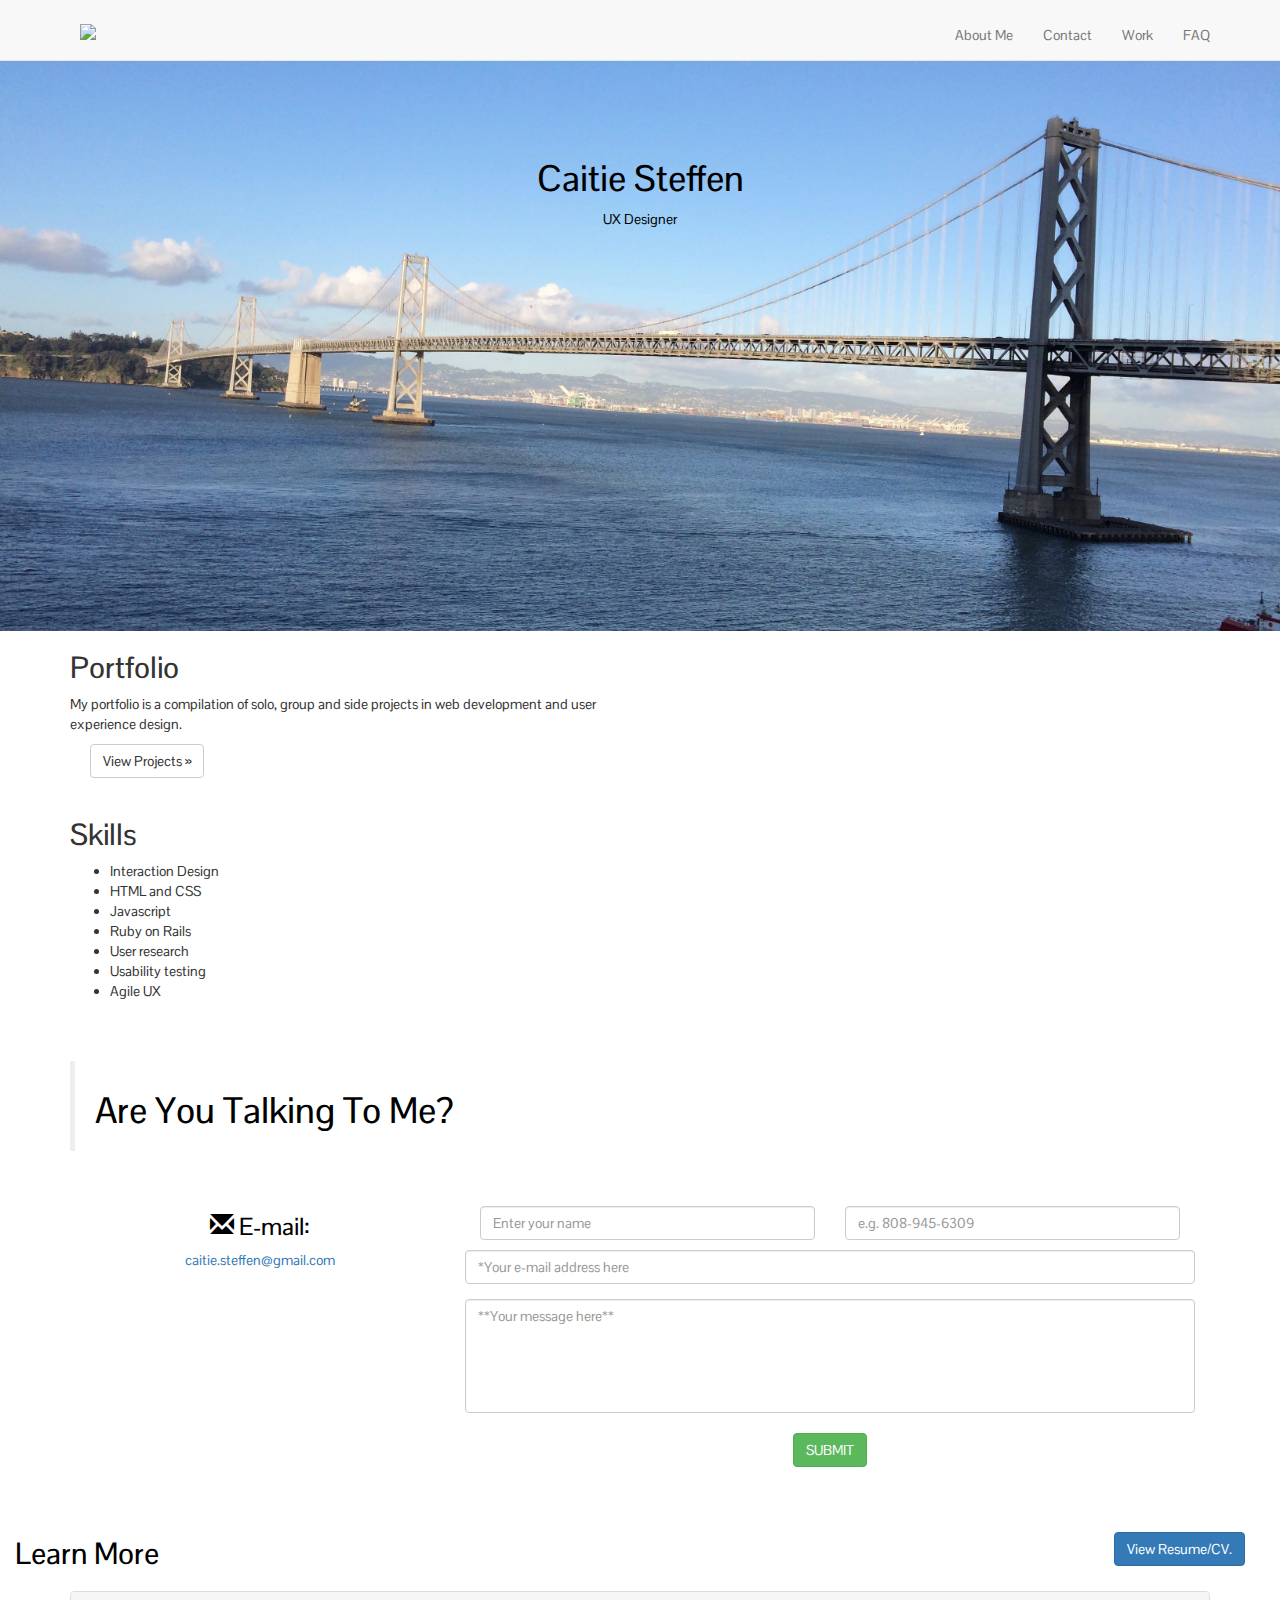
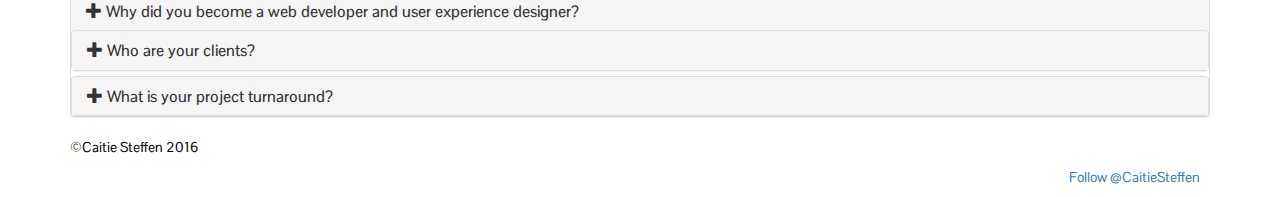
==== commit d7a309af: "removed cell number" ====
--- a/index.html
+++ b/index.html
@@ -102,8 +102,6 @@
         <div class="col-lg-4 col-md-4">
           <h3><span class="glyphicon glyphicon-envelope"></span> E-mail:</h3>
           <a class="mail" href="http://gmail.com">caitie.steffen@gmail.com</a>
-          <h3><span class="glyphicon glyphicon-phone"> </span>Phone:</h3>
-          <p>(707) 322-9896</p>
         </div>
         <div class="col-lg-8 col-md-8">
           <form>
